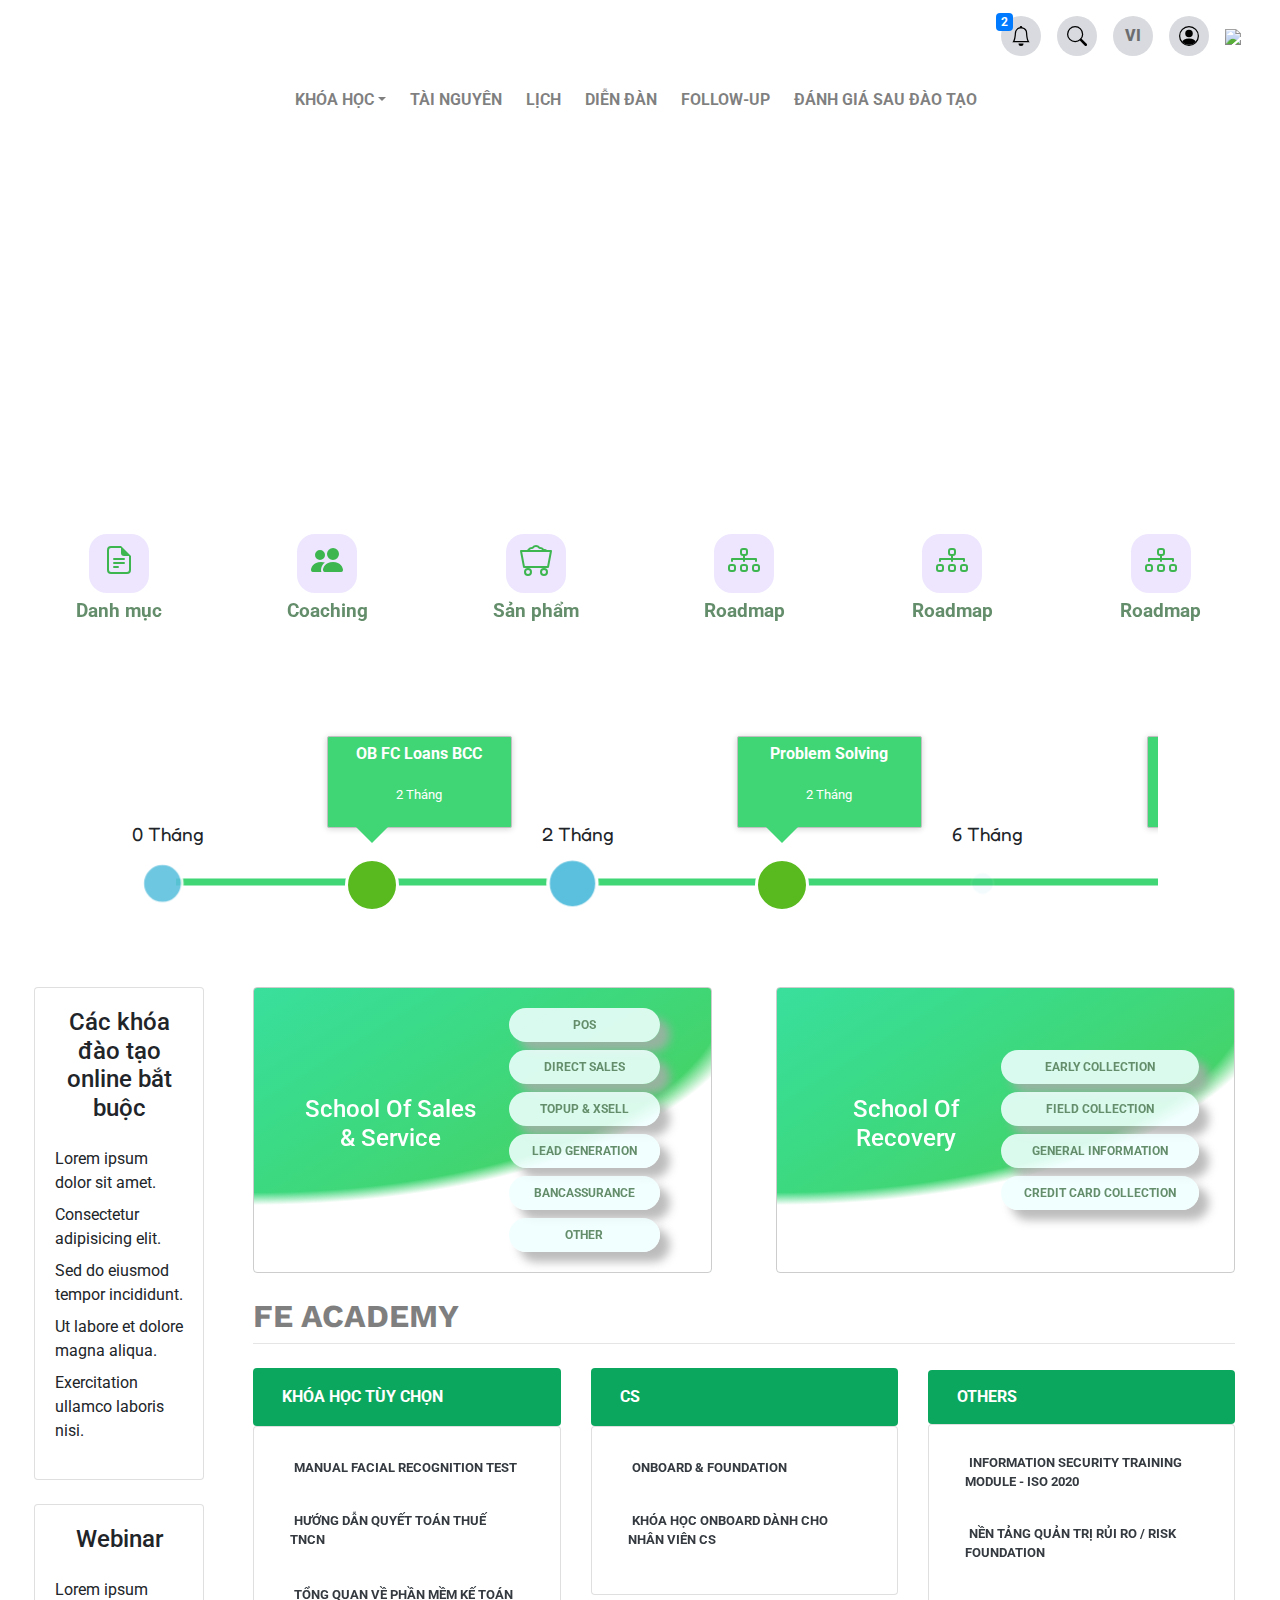
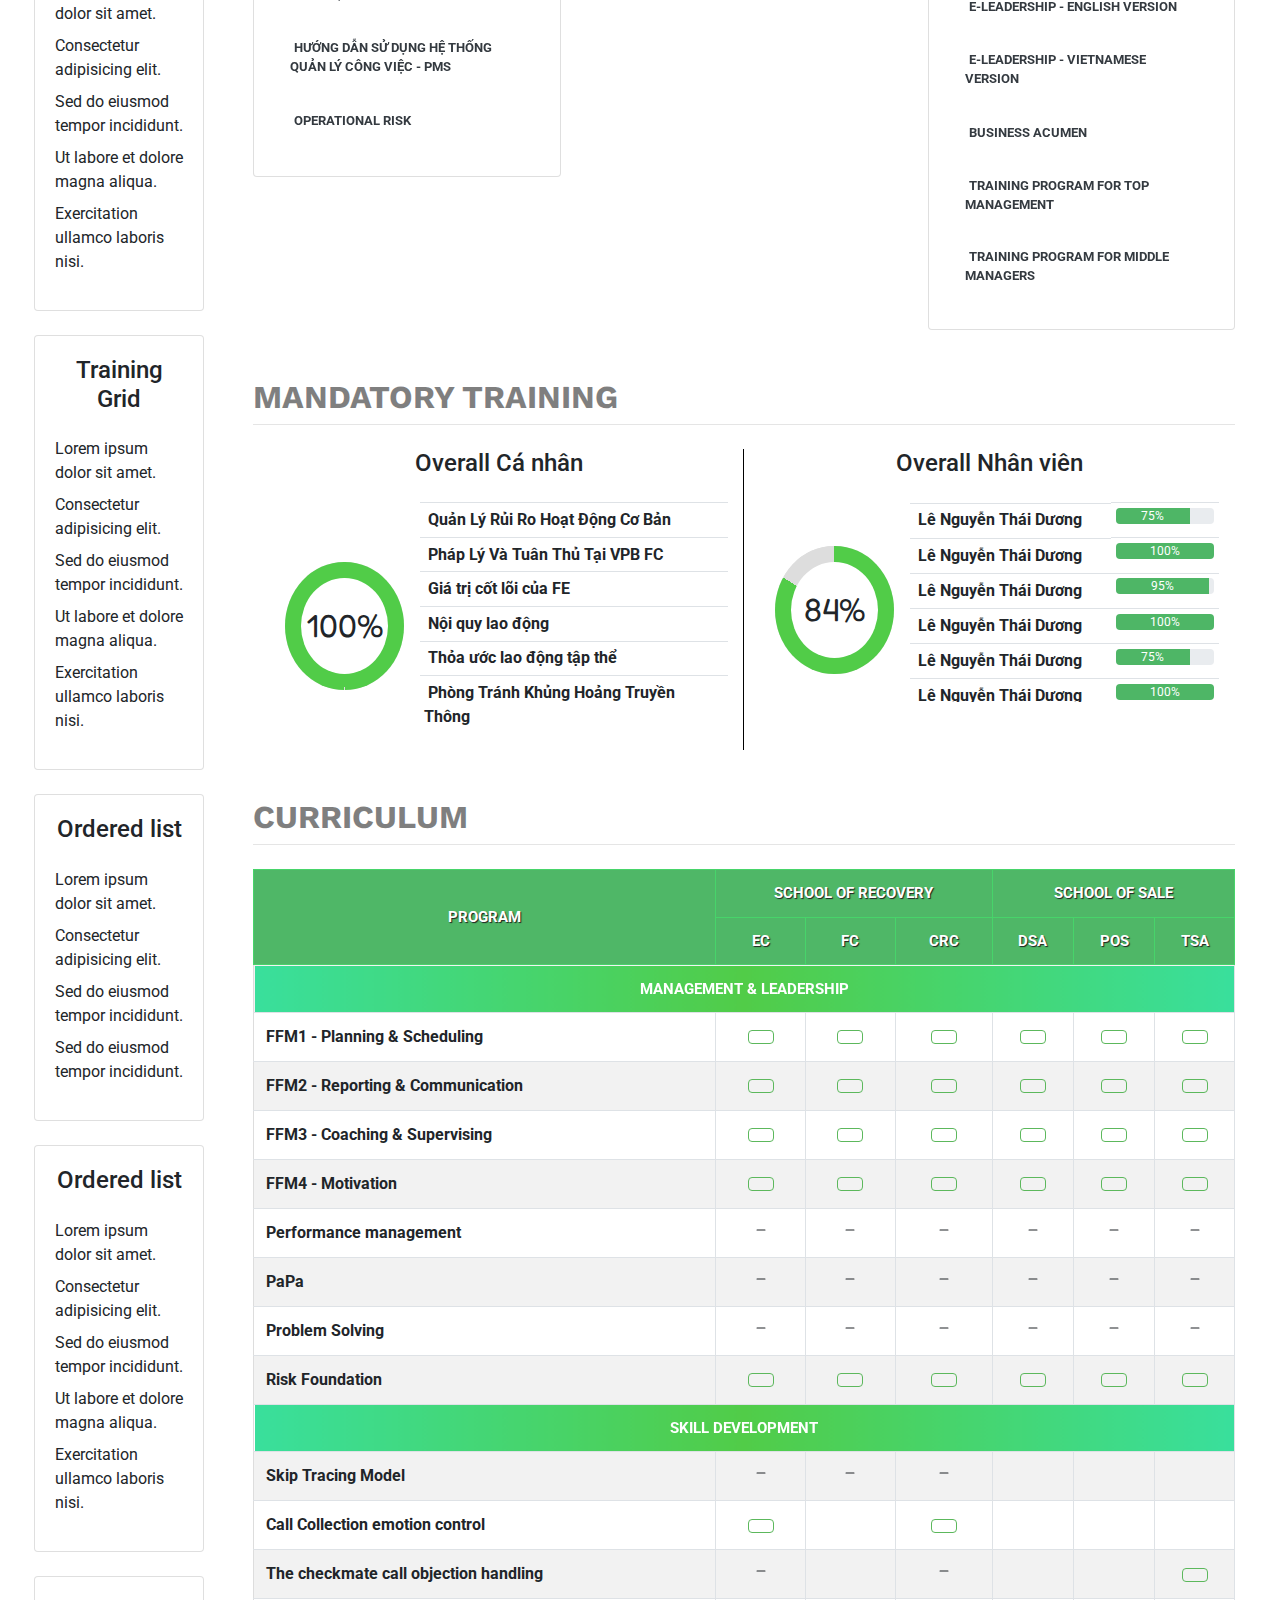
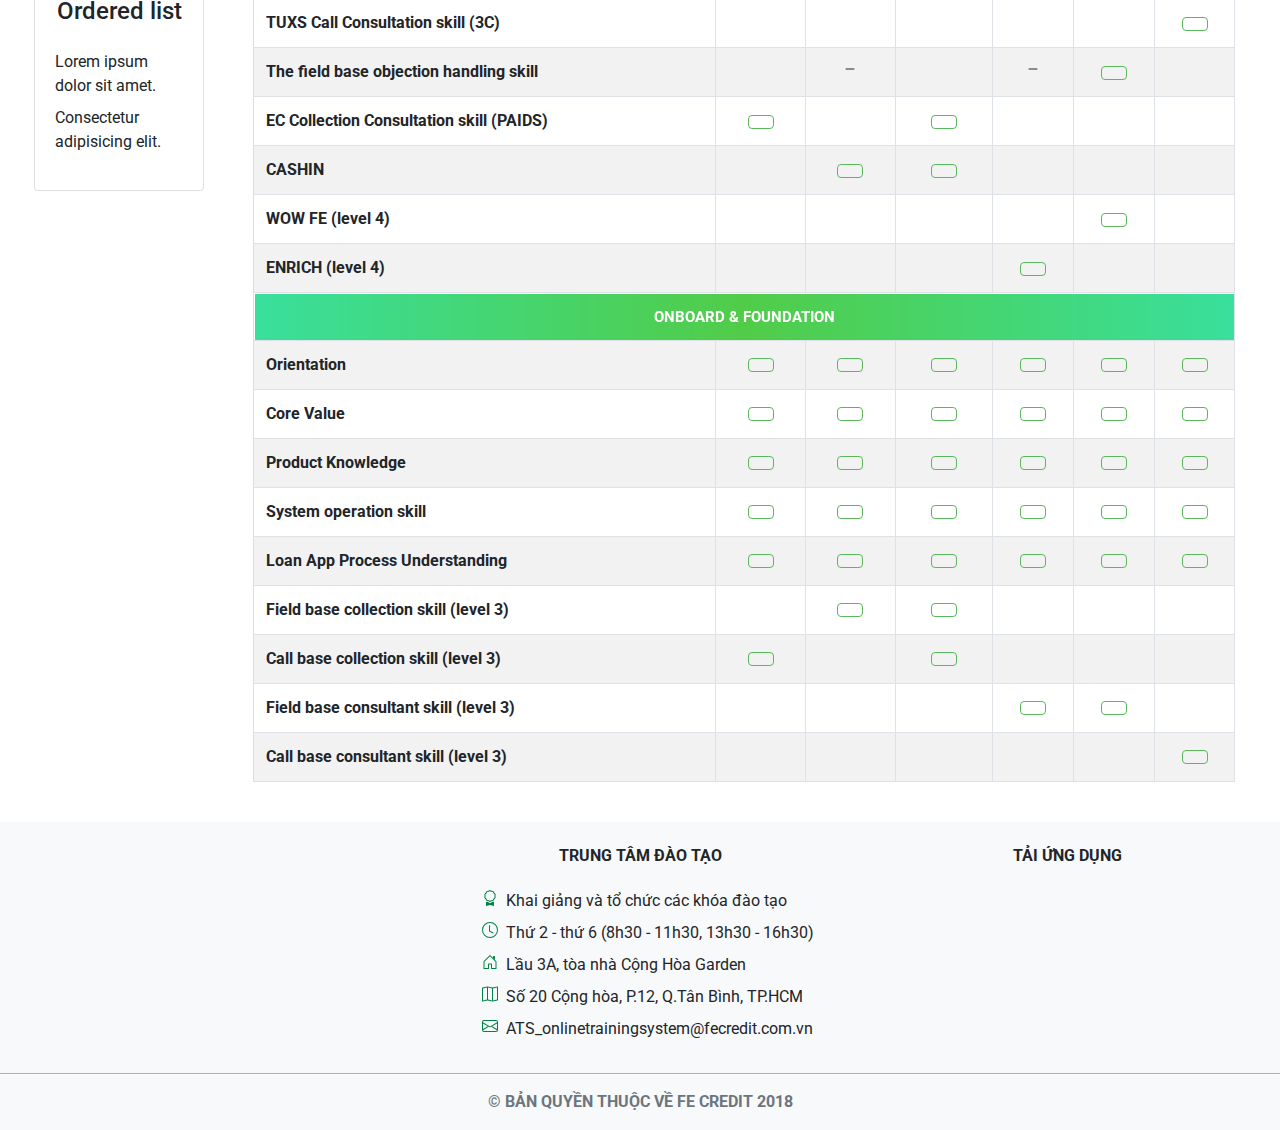
==== index.html @ f8f9eca1 "first commit" ====
<!DOCTYPE html>
<html lang="en">

<head>
    <meta charset="UTF-8">
    <meta name="viewport" content="width=device-width, initial-scale=1.0">
    <title>FE ATS</title>
   <link rel="stylesheet" href="./assets/css/bootstrap.min.css">
    <link
        href="https://fonts.googleapis.com/css2?family=Fredoka+One&family=Work+Sans&Quicksand:wght@300&family=Mitr:wght@500&family=Varela+Round&display=swap&family=Raleway&display=swap&family=Roboto&display=swap"
        rel="stylesheet">
    <link rel="stylesheet" type="text/css" href="./assets/css/header.css">
    <link rel="stylesheet" type="text/css" href="./assets/css/slider.css">
    <link rel="stylesheet" type="text/css" href="./assets/css/tool.css">
    <link rel="stylesheet" type="text/css" href="./assets/css/main.css">
    <link rel="stylesheet" type="text/css" href="./assets/css/footer.css">
    <link rel="stylesheet" type="text/css" href="./assets/css/curriculum.css">
    <link rel="stylesheet" type="text/css" href="./assets/css/roadmap.css">
    <link rel="stylesheet" type="text/css" href="./assets/css/hover-min.css">
    <link rel="stylesheet" type="text/css" type="text/css" href="./assets/css/introjs.css">
    <link rel="stylesheet" type="text/css" href="./assets/css/introjs-theme.css">
    <link rel="stylesheet" type="text/css" href="./assets/css/progress-chart.css">
    <script src="./assets/js/font-awesome.js"></script>
    <script src="./assets/js/dragscroll.js"></script>
</head>

<body>
    <header class="header">
        <!-- ↓ BLOCK NAVBAR LOGO & FUNCTION ↓ -->
        <nav class="navbar navbar-expand-lg navbar-light bg-white shadow-sm">
            <div class="container-fluid">
                <a href="#" class="navbar-brand" id="logo-text-fixed">
                    <!-- LOGO TEXT -->
                    <img src="https://training.fecredit.com.vn/theme/image.php/atstwo/theme/1596021171/logo-vn" alt=""
                        class="d-inline-block align-middle mr-2">
                </a>
                <button type="button" data-toggle="collapse" data-target="#navbarSupportedContent1"
                    aria-controls="navbarSupportedContent" aria-expanded="false" aria-label="Toggle navigation"
                    class="navbar-toggler">
                    <ul class="navbar-nav ml-auto  align-items-center flex-row">
                        <div class="count-noti"><span class="badge badge-primary">2</span></div>
                        <div class="dropdown">
                            <li class="nav-item">
                                <!-- NOTIFICATION -->
                                <a href="#" class="nav-link" id="navbarDropdown" data-toggle="dropdown"
                                    aria-expanded="false">
                                    <div class="icon-function">
                                        <svg width="1em" height="1em" viewBox="0 0 16 16" class="bi bi-bell" fill="#000"
                                            xmlns="http://www.w3.org/2000/svg">
                                            <path d="M8 16a2 2 0 0 0 2-2H6a2 2 0 0 0 2 2z" />
                                            <path fill-rule="evenodd"
                                                d="M8 1.918l-.797.161A4.002 4.002 0 0 0 4 6c0 .628-.134 2.197-.459 3.742-.16.767-.376 1.566-.663 2.258h10.244c-.287-.692-.502-1.49-.663-2.258C12.134 8.197 12 6.628 12 6a4.002 4.002 0 0 0-3.203-3.92L8 1.917zM14.22 12c.223.447.481.801.78 1H1c.299-.199.557-.553.78-1C2.68 10.2 3 6.88 3 6c0-2.42 1.72-4.44 4.005-4.901a1 1 0 1 1 1.99 0A5.002 5.002 0 0 1 13 6c0 .88.32 4.2 1.22 6z" />
                                        </svg>
                                    </div>
                                </a>
                                <div class="func dropdown-menu noti-dropdown">
                                    <h5 class="ml-3">Thông báo</h5>
                                    <ul class="list-group notification">
                                        <li class="list-group-item item-noti seen">
                                            <img class="w-12" src="./assets/icons/attention.svg">
                                            <div class="content-noti">
                                                <span class="title-noti">Khóa học ABC sắp kết thúc, mời bạn hoàn
                                                    thành</span>
                                                <span class="time-noti">4 giờ trước</span>
                                            </div>
                                        </li>
                                        <li class="list-group-item item-noti seen">
                                            <img class="w-12" src="./assets/icons/success.svg">
                                            <div class="content-noti">
                                                <span class="title-noti">Chúc mừng bạn đã hoàn thành khóa học cho
                                                    nhân
                                                    viên mới</span>
                                                <span class="time-noti">3 giờ trước</span>
                                            </div>
                                        </li>
                                        <li class="list-group-item item-noti ">
                                            <img class="w-12" src="./assets/icons/invite.svg">
                                            <div class="content-noti">
                                                <span class="title-noti">Admin đã mời bạn tham gia khóa học cho nhân
                                                    viên mới</span>
                                                <span class="time-noti">2 giờ trước</span>
                                            </div>
                                        </li>
                                    </ul>
                                </div>
                            </li>
                        </div>
                        <div class="dropdown">
                            <!-- SEARCH -->
                            <li class="nav-item">
                                <a href="#" class="nav-link" id="navbarDropdown" data-toggle="dropdown"
                                    aria-expanded="false">
                                    <div class="icon-function">
                                        <svg width="1em" height="1em" viewBox="0 0 16 16" class="bi bi-search"
                                            fill="#000" xmlns="http://www.w3.org/2000/svg">
                                            <path fill-rule="evenodd"
                                                d="M10.442 10.442a1 1 0 0 1 1.415 0l3.85 3.85a1 1 0 0 1-1.414 1.415l-3.85-3.85a1 1 0 0 1 0-1.415z" />
                                            <path fill-rule="evenodd"
                                                d="M6.5 12a5.5 5.5 0 1 0 0-11 5.5 5.5 0 0 0 0 11zM13 6.5a6.5 6.5 0 1 1-13 0 6.5 6.5 0 0 1 13 0z" />
                                        </svg>
                                    </div>
                                </a>
                                <div class="func dropdown-menu search-dropdown table-responsive">
                                    <div class="form-group mb-4 p-2">
                                        <input id="selector" type="text" placeholder="What're you searching for?"
                                            class="form-control form-control-underlined border-info">
                                    </div>
                                    <table class="table table-hover" id="table-suggestion">
                                        <tbody>
                                            <tr>
                                                <td><a class="card-link" href="#">Quản Lý Rủi Ro Hoạt Động Cơ Bản</a>
                                                </td>
                                            </tr>
                                            <tr>
                                                <td><a class="card-link" href="#">Pháp Lý Và Tuân Thủ Tại VPB FC</a>
                                                </td>
                                            </tr>
                                            <tr>
                                                <td><a class="card-link" href="#">Giá trị cốt lõi của FE</a></td>
                                            </tr>
                                            <tr>
                                                <td><a class="card-link" href="#">Nội quy lao động</a></td>
                                            </tr>
                                            <tr>
                                                <td><a class="card-link" href="#">Thỏa ước lao động tập thể</a></td>
                                            </tr>
                                            <tr>
                                                <td><a class="card-link" href="#">Phòng Tránh Khủng Hoảng Truyền
                                                        Thông</a></td>
                                            </tr>
                                            <tr>
                                                <td><a class="card-link" href="#">Đào Tạo Về Nhận Thức An Toàn Bảo Mật
                                                        Thông Tin / Information Security Awareness Training Module -
                                                        2020</a></td>
                                            </tr>
                                            <tr>
                                                <td><a class="card-link" href="#">Văn Bản Nhân Sự/HR Document</a></td>
                                            </tr>
                                            <tr class="text-center">
                                                <td><a class="card-link" href="#">...</a></td>
                                            </tr>
                                        </tbody>
                                    </table>
                                </div>
                            </li>
                        </div>
                        <li class="nav-item">
                            <a href="#" class="nav-link">
                                <div class="icon-function">
                                    <!-- <img src="./assets/icons/vietnam.svg" alt="VI" style="width: 1em; height: 1em;"> -->
                                    <span>VI</span>
                                </div>
                            </a>
                        </li>
                    </ul>
                </button>
    
                <div class="collapse navbar-collapse ">
                    <ul class="navbar-nav ml-auto  align-items-center" id="function-fixed">
    
                        <div class="count-noti"><span class="badge badge-primary">2</span></div>
                        <div class="dropdown">
                            <li class="nav-item" id="intro-step-1">
                                <!-- NOTIFICATION -->
                                <a href="#" class="nav-link" id="navbarDropdown" data-toggle="dropdown"
                                    aria-expanded="false">
                                    <div class="icon-function">
                                        <svg width="1em" height="1em" viewBox="0 0 16 16" class="bi bi-bell" fill="#000"
                                            xmlns="http://www.w3.org/2000/svg">
                                            <path d="M8 16a2 2 0 0 0 2-2H6a2 2 0 0 0 2 2z" />
                                            <path fill-rule="evenodd"
                                                d="M8 1.918l-.797.161A4.002 4.002 0 0 0 4 6c0 .628-.134 2.197-.459 3.742-.16.767-.376 1.566-.663 2.258h10.244c-.287-.692-.502-1.49-.663-2.258C12.134 8.197 12 6.628 12 6a4.002 4.002 0 0 0-3.203-3.92L8 1.917zM14.22 12c.223.447.481.801.78 1H1c.299-.199.557-.553.78-1C2.68 10.2 3 6.88 3 6c0-2.42 1.72-4.44 4.005-4.901a1 1 0 1 1 1.99 0A5.002 5.002 0 0 1 13 6c0 .88.32 4.2 1.22 6z" />
                                        </svg>
                                    </div>
                                </a>
                                <div class="func dropdown-menu noti-dropdown">
                                    <h5 class="ml-3">Thông báo</h5>
                                    <ul class="list-group notification">
                                        <li class="list-group-item item-noti seen">
                                            <img class="w-12" src="./assets/icons/attention.svg">
                                            <div class="content-noti">
                                                <span class="title-noti">Khóa học ABC sắp kết thúc, mời bạn hoàn
                                                    thành</span>
                                                <span class="time-noti">4 giờ trước</span>
                                            </div>
                                        </li>
                                        <li class="list-group-item item-noti seen">
                                            <img class="w-12" src="./assets/icons/success.svg">
                                            <div class="content-noti">
                                                <span class="title-noti">Chúc mừng bạn đã hoàn thành khóa học cho
                                                    nhân
                                                    viên mới</span>
                                                <span class="time-noti">3 giờ trước</span>
                                            </div>
                                        </li>
                                        <li class="list-group-item item-noti ">
                                            <img class="w-12" src="./assets/icons/invite.svg">
                                            <div class="content-noti">
                                                <span class="title-noti">Admin đã mời bạn tham gia khóa học cho nhân
                                                    viên mới</span>
                                                <span class="time-noti">2 giờ trước</span>
                                            </div>
                                        </li>
                                    </ul>
                                </div>
                            </li>
                        </div>
                        <div class="dropdown">
                            <!-- SEARCH -->
                            <li class="nav-item" id="intro-step-2">
                                <a href="#" class="nav-link" id="navbarDropdown" data-toggle="dropdown"
                                    aria-expanded="false">
                                    <div class="icon-function">
                                        <svg width="1em" height="1em" viewBox="0 0 16 16" class="bi bi-search"
                                            fill="#000" xmlns="http://www.w3.org/2000/svg">
                                            <path fill-rule="evenodd"
                                                d="M10.442 10.442a1 1 0 0 1 1.415 0l3.85 3.85a1 1 0 0 1-1.414 1.415l-3.85-3.85a1 1 0 0 1 0-1.415z" />
                                            <path fill-rule="evenodd"
                                                d="M6.5 12a5.5 5.5 0 1 0 0-11 5.5 5.5 0 0 0 0 11zM13 6.5a6.5 6.5 0 1 1-13 0 6.5 6.5 0 0 1 13 0z" />
                                        </svg>
                                    </div>
                                </a>
                                <div class="func dropdown-menu search-dropdown table-responsive">
                                    <div class="form-group mb-4 p-2">
                                        <input id="selector" type="text" placeholder="What're you searching for?"
                                            class="form-control form-control-underlined border-info">
                                    </div>
                                    <table class="table table-hover" id="table-suggestion">
                                        <tbody>
                                            <tr>
                                                <td><a class="card-link" href="#">Quản Lý Rủi Ro Hoạt Động Cơ Bản</a>
                                                </td>
                                            </tr>
                                            <tr>
                                                <td><a class="card-link" href="#">Pháp Lý Và Tuân Thủ Tại VPB FC</a>
                                                </td>
                                            </tr>
                                            <tr>
                                                <td><a class="card-link" href="#">Giá trị cốt lõi của FE</a></td>
                                            </tr>
                                            <tr>
                                                <td><a class="card-link" href="#">Nội quy lao động</a></td>
                                            </tr>
                                            <tr>
                                                <td><a class="card-link" href="#">Thỏa ước lao động tập thể</a></td>
                                            </tr>
                                            <tr>
                                                <td><a class="card-link" href="#">Phòng Tránh Khủng Hoảng Truyền
                                                        Thông</a></td>
                                            </tr>
                                            <tr>
                                                <td><a class="card-link" href="#">Đào Tạo Về Nhận Thức An Toàn Bảo Mật
                                                        Thông Tin / Information Security Awareness Training Module -
                                                        2020</a></td>
                                            </tr>
                                            <tr>
                                                <td><a class="card-link" href="#">Văn Bản Nhân Sự/HR Document</a></td>
                                            </tr>
                                            <tr class="text-center">
                                                <td><a class="card-link" href="#">...</a></td>
                                            </tr>
                                        </tbody>
                                    </table>
                                </div>
                            </li>
                        </div>
                        <li class="nav-item" id="intro-step-3">
                            <a href="#" class="nav-link">
                                <div class="icon-function">
                                    <div class="isHide" onclick="toggleLang(this)"><span>VI</span></div>
                                </div>
                            </a>
                        </li>
                        <!-- USER INFO  -->
                        <div class="dropdown" id="intro-step-4">
                            <li class="nav-item">
                                <a href="#" class="nav-link" id="navbarDropdown" data-toggle="dropdown"
                                    aria-expanded="false">
                                    <div class="icon-function">
                                        <svg width="1em" height="1em" viewBox="0 0 16 16" class="bi bi-person-circle"
                                            fill="#000" xmlns="http://www.w3.org/2000/svg">
                                            <path
                                                d="M13.468 12.37C12.758 11.226 11.195 10 8 10s-4.757 1.225-5.468 2.37A6.987 6.987 0 0 0 8 15a6.987 6.987 0 0 0 5.468-2.63z" />
                                            <path fill-rule="evenodd" d="M8 9a3 3 0 1 0 0-6 3 3 0 0 0 0 6z" />
                                            <path fill-rule="evenodd"
                                                d="M8 1a7 7 0 1 0 0 14A7 7 0 0 0 8 1zM0 8a8 8 0 1 1 16 0A8 8 0 0 1 0 8z" />
                                        </svg>
                                    </div>
                                </a>
                                <div class="func dropdown-menu info-user">
                                    <a class="dropdown-item" href="#">
                                        <svg width="1em" height="1em" viewBox="0 0 16 16" class="bi bi-person"
                                            fill="currentColor" xmlns="http://www.w3.org/2000/svg">
                                            <path fill-rule="evenodd"
                                                d="M13 14s1 0 1-1-1-4-6-4-6 3-6 4 1 1 1 1h10zm-9.995-.944v-.002.002zM3.022 13h9.956a.274.274 0 0 0 .014-.002l.008-.002c-.001-.246-.154-.986-.832-1.664C11.516 10.68 10.289 10 8 10c-2.29 0-3.516.68-4.168 1.332-.678.678-.83 1.418-.832 1.664a1.05 1.05 0 0 0 .022.004zm9.974.056v-.002.002zM8 7a2 2 0 1 0 0-4 2 2 0 0 0 0 4zm3-2a3 3 0 1 1-6 0 3 3 0 0 1 6 0z" />
                                        </svg>
                                        Lê Nguyễn Thái Dương</a>
                                    <div class="dropdown-divider"></div>
                                    <a class="dropdown-item" href="#">
                                        <svg width="1em" height="1em" viewBox="0 0 16 16" class="bi bi-card-text"
                                            fill="currentColor" xmlns="http://www.w3.org/2000/svg">
                                            <path fill-rule="evenodd"
                                                d="M14.5 3h-13a.5.5 0 0 0-.5.5v9a.5.5 0 0 0 .5.5h13a.5.5 0 0 0 .5-.5v-9a.5.5 0 0 0-.5-.5zm-13-1A1.5 1.5 0 0 0 0 3.5v9A1.5 1.5 0 0 0 1.5 14h13a1.5 1.5 0 0 0 1.5-1.5v-9A1.5 1.5 0 0 0 14.5 2h-13z" />
                                            <path fill-rule="evenodd"
                                                d="M3 5.5a.5.5 0 0 1 .5-.5h9a.5.5 0 0 1 0 1h-9a.5.5 0 0 1-.5-.5zM3 8a.5.5 0 0 1 .5-.5h9a.5.5 0 0 1 0 1h-9A.5.5 0 0 1 3 8zm0 2.5a.5.5 0 0 1 .5-.5h6a.5.5 0 0 1 0 1h-6a.5.5 0 0 1-.5-.5z" />
                                        </svg>Hồ sơ</a>
                                    <a class="dropdown-item" href="#">
                                        <svg width="1em" height="1em" viewBox="0 0 16 16" class="bi bi-chat-dots"
                                            fill="currentColor" xmlns="http://www.w3.org/2000/svg">
                                            <path fill-rule="evenodd"
                                                d="M2.678 11.894a1 1 0 0 1 .287.801 10.97 10.97 0 0 1-.398 2c1.395-.323 2.247-.697 2.634-.893a1 1 0 0 1 .71-.074A8.06 8.06 0 0 0 8 14c3.996 0 7-2.807 7-6 0-3.192-3.004-6-7-6S1 4.808 1 8c0 1.468.617 2.83 1.678 3.894zm-.493 3.905a21.682 21.682 0 0 1-.713.129c-.2.032-.352-.176-.273-.362a9.68 9.68 0 0 0 .244-.637l.003-.01c.248-.72.45-1.548.524-2.319C.743 11.37 0 9.76 0 8c0-3.866 3.582-7 8-7s8 3.134 8 7-3.582 7-8 7a9.06 9.06 0 0 1-2.347-.306c-.52.263-1.639.742-3.468 1.105z" />
                                            <path
                                                d="M5 8a1 1 0 1 1-2 0 1 1 0 0 1 2 0zm4 0a1 1 0 1 1-2 0 1 1 0 0 1 2 0zm4 0a1 1 0 1 1-2 0 1 1 0 0 1 2 0z" />
                                        </svg>Tin nhắn</a>
                                    <a class="dropdown-item" href="#">
                                        <svg width="1em" height="1em" viewBox="0 0 16 16" class="bi bi-gear"
                                            fill="currentColor" xmlns="http://www.w3.org/2000/svg">
                                            <path fill-rule="evenodd"
                                                d="M8.837 1.626c-.246-.835-1.428-.835-1.674 0l-.094.319A1.873 1.873 0 0 1 4.377 3.06l-.292-.16c-.764-.415-1.6.42-1.184 1.185l.159.292a1.873 1.873 0 0 1-1.115 2.692l-.319.094c-.835.246-.835 1.428 0 1.674l.319.094a1.873 1.873 0 0 1 1.115 2.693l-.16.291c-.415.764.42 1.6 1.185 1.184l.292-.159a1.873 1.873 0 0 1 2.692 1.116l.094.318c.246.835 1.428.835 1.674 0l.094-.319a1.873 1.873 0 0 1 2.693-1.115l.291.16c.764.415 1.6-.42 1.184-1.185l-.159-.291a1.873 1.873 0 0 1 1.116-2.693l.318-.094c.835-.246.835-1.428 0-1.674l-.319-.094a1.873 1.873 0 0 1-1.115-2.692l.16-.292c.415-.764-.42-1.6-1.185-1.184l-.291.159A1.873 1.873 0 0 1 8.93 1.945l-.094-.319zm-2.633-.283c.527-1.79 3.065-1.79 3.592 0l.094.319a.873.873 0 0 0 1.255.52l.292-.16c1.64-.892 3.434.901 2.54 2.541l-.159.292a.873.873 0 0 0 .52 1.255l.319.094c1.79.527 1.79 3.065 0 3.592l-.319.094a.873.873 0 0 0-.52 1.255l.16.292c.893 1.64-.902 3.434-2.541 2.54l-.292-.159a.873.873 0 0 0-1.255.52l-.094.319c-.527 1.79-3.065 1.79-3.592 0l-.094-.319a.873.873 0 0 0-1.255-.52l-.292.16c-1.64.893-3.433-.902-2.54-2.541l.159-.292a.873.873 0 0 0-.52-1.255l-.319-.094c-1.79-.527-1.79-3.065 0-3.592l.319-.094a.873.873 0 0 0 .52-1.255l-.16-.292c-.892-1.64.902-3.433 2.541-2.54l.292.159a.873.873 0 0 0 1.255-.52l.094-.319z" />
                                            <path fill-rule="evenodd"
                                                d="M8 5.754a2.246 2.246 0 1 0 0 4.492 2.246 2.246 0 0 0 0-4.492zM4.754 8a3.246 3.246 0 1 1 6.492 0 3.246 3.246 0 0 1-6.492 0z" />
                                        </svg>
                                        Tùy chọn</a>
                                    <div class="dropdown-divider"></div>
                                    <a class="dropdown-item" href="#">
                                        <svg width="1em" height="1em" viewBox="0 0 16 16"
                                            class="bi bi-box-arrow-in-right" fill="currentColor"
                                            xmlns="http://www.w3.org/2000/svg">
                                            <path fill-rule="evenodd"
                                                d="M8.146 11.354a.5.5 0 0 1 0-.708L10.793 8 8.146 5.354a.5.5 0 1 1 .708-.708l3 3a.5.5 0 0 1 0 .708l-3 3a.5.5 0 0 1-.708 0z" />
                                            <path fill-rule="evenodd"
                                                d="M1 8a.5.5 0 0 1 .5-.5h9a.5.5 0 0 1 0 1h-9A.5.5 0 0 1 1 8z" />
                                            <path fill-rule="evenodd"
                                                d="M13.5 14.5A1.5 1.5 0 0 0 15 13V3a1.5 1.5 0 0 0-1.5-1.5h-8A1.5 1.5 0 0 0 4 3v1.5a.5.5 0 0 0 1 0V3a.5.5 0 0 1 .5-.5h8a.5.5 0 0 1 .5.5v10a.5.5 0 0 1-.5.5h-8A.5.5 0 0 1 5 13v-1.5a.5.5 0 0 0-1 0V13a1.5 1.5 0 0 0 1.5 1.5h8z" />
                                        </svg>
                                        Thoát</a>
                                </div>
                            </li>
                        </div>
                        <!-- LOGO IMAGE -->
                        <li class="nav-item">
                            <a href="#" class="nav-link">
                                <img id="logo-tc"
                                    src="https://training.fecredit.com.vn/theme/image.php/atstwo/theme/1596021171/logoTC_100"
                                    style="width:70px">
                            </a>
                        </li>
                    </ul>
                </div>
            </div>
        </nav>
        <!-- ↑ BLOCK NAVBAR LOGO & FUNCTION ↑ -->
        <!-- ↓ BLOCK MEGA MENU ↓ -->
        <nav class="navbar navbar-expand-lg navbar-light bg-white shadow-sm menu-fixed" id="menu-fixed">
            <a href="#" class="navbar-brand font-weight-bold d-block d-lg-none">
                <img id="logo-tc"
                    src="https://training.fecredit.com.vn/theme/image.php/atstwo/theme/1596021171/logoTC_100"
                    style="width:60px">
            </a>
            <button type="button" data-toggle="collapse" data-target="#navbarContent" aria-controls="navbars"
                aria-expanded="false" aria-label="Toggle navigation" class="navbar-toggler">
                <span class="navbar-toggler-icon"></span>
            </button>
            <div id="navbarContent" class="collapse navbar-collapse">
                <ul class="navbar-nav mx-auto" id="intro-step-5">
                    <!-- Megamenu-->
                    <li class="nav-item dropdown megamenu mr-2">
                        <a id="megamneu" href="" data-toggle="dropdown" aria-haspopup="true" aria-expanded="false"
                            class="hover nav-link dropdown-toggle font-weight-bold text-uppercase">Khóa học</a>
                        <div aria-labelledby="megamneu" class="dropdown-menu border-0 p-0 m-0">
                            <div class="container-fluid">
                                <div class="row bg-white rounded-0 shadow-sm">
                                    <div class="col-lg-6 col-xl-7">
                                        <div class="p-4">
                                            <div class="row">
                                                <div class="col-lg-6 mb-4">
                                                    <h6 class="font-weight-bold text-uppercase">School of Sales</h6>
                                                    <ul class="list-unstyled">
                                                        <li class="nav-item">
                                                            <a href="" class="nav-link text-small pb-0">POS</a>
                                                        </li>
                                                        <li class="nav-item">
                                                            <a href="" class="nav-link text-small pb-0 ">DAS</a>
                                                        </li>
                                                        <li class="nav-item">
                                                            <a href="" class="nav-link text-small pb-0 ">TSA</a>
                                                        </li>
                                                        <li class="nav-item">
                                                            <a href="" class="nav-link text-small pb-0 ">3rd Party</a>
                                                        </li>
                                                        <li class="nav-item">
                                                            <a href="" class="nav-link text-small pb-0 ">Other</a>
                                                        </li>
                                                    </ul>
                                                </div>
                                                <div class="col-lg-6 mb-4">
                                                    <h6 class="font-weight-bold text-uppercase">School of Recovery</h6>
                                                    <ul class="list-unstyled">
                                                        <li class="nav-item">
                                                            <a href="" class="nav-link text-small pb-0 ">Early
                                                                Collection</a>
                                                        </li>
                                                        <li class="nav-item">
                                                            <a href="" class="nav-link text-small pb-0 ">Field
                                                                Collection</a>
                                                        </li>
                                                        <li class="nav-item">
                                                            <a href="" class="nav-link text-small pb-0 ">Creadit Card
                                                                Collection</a>
                                                        </li>
                                                        <li class="nav-item">
                                                            <a href="" class="nav-link text-small pb-0 ">Late Call
                                                                Collection</a>
                                                        </li>
                                                    </ul>
                                                </div>
                                                <div class="col-lg-6 mb-4">
                                                    <h6 class="font-weight-bold text-uppercase">FE Academy</h6>
                                                    <ul class="list-unstyled">
                                                        <li class="nav-item">
                                                            <a href="" class="nav-link text-small pb-0 ">CS</a>
                                                        </li>
                                                    </ul>
                                                </div>
                                                <div class="col-lg-6 mb-4">
                                                    <h6 class="font-weight-bold text-uppercase">Nhân sự</h6>
                                                    <ul class="list-unstyled">
                                                        <li class="nav-item">
                                                            <a href="" class="nav-link text-small pb-0 ">PMS Tool</a>
                                                        </li>
                                                        <li class="nav-item">
                                                            <a href="" class="nav-link text-small pb-0 ">Hướng dẫn quyết
                                                                toán thuế TNCN</a>
                                                        </li>
                                                    </ul>
                                                </div>
                                                <div class="col-lg-6 mb-4">
                                                    <h6 class="font-weight-bold text-uppercase">Business Acumen</h6>
                                                </div>
                                                <div class="col-lg-6 mb-4">
                                                    <h6 class="font-weight-bold text-uppercase">Trưởng Văn Phòng Đại
                                                        Diện
                                                    </h6>
                                                </div>
                                            </div>
                                        </div>
                                    </div>
                                    <div class="col-lg-6 col-xl-5 px-0 d-none d-lg-block">
                                        <div class="p-4">
                                            <div class="row">
                                                <div class="col-lg-12 mb-4">
                                                    <h6 class="font-weight-bold text-uppercase">Đào tạo bắt buộc</h6>
                                                    <ul class="list-unstyled">
                                                        <li class="nav-item">
                                                            <a href="" class="nav-link text-small pb-0 ">Chương trình
                                                                hội
                                                                nhập</a>
                                                        </li>
                                                        <li class="nav-item">
                                                            <a href="" class="nav-link text-small pb-0 ">Giá trị cốt
                                                                lỗi</a>
                                                        </li>
                                                        <li class="nav-item">
                                                            <a href="" class="nav-link text-small pb-0 ">Risk</a>
                                                        </li>
                                                        <li class="nav-item">
                                                            <a href="" class="nav-link text-small pb-0 ">Legal</a>
                                                        </li>
                                                        <li class="nav-item">
                                                            <a href="" class="nav-link text-small pb-0 ">Đào tạo về nhận
                                                                thức an toàn bảo mật thông
                                                                tin</a>
                                                        </li>
                                                    </ul>
                                                </div>
                                            </div>
                                        </div>
                                    </div>
                                </div>
                            </div>
                        </div>
                    </li>
                    <li class="nav-item mr-2">
                        <a href="" class="hover nav-link font-weight-bold text-uppercase">Tài
                            nguyên</a>
                    </li>
                    <li class="nav-item mr-2">
                        <a href="" class="hover nav-link font-weight-bold text-uppercase">Lịch</a>
                    </li>
                    <li class="nav-item mr-2">
                        <a href="" class="hover nav-link font-weight-bold text-uppercase">Diễn
                            đàn</a>
                    </li>
                    <li class="nav-item mr-2"><a href=""
                            class="hover nav-link font-weight-bold text-uppercase">Follow-up</a>
                    </li>
                    <li class="nav-item mr-2"><a href="" class="hover nav-link font-weight-bold text-uppercase">Đánh giá
                            sau đào tạo</a>
                    </li>
                </ul>
            </div>
        </nav>
        <!-- ↑ BLOCK MEGA MENU ↑ -->
    </header>

    <!-- ↓ BLOCK SLIDER ↓ -->
    <section class="py-1 text-white">
        <div class="container-fluid py-1">
            <div class="col-lg-12 mx-auto text-center slider">
                <div id="carouselExampleIndicators" class="carousel slide" data-ride="carousel">
                    <ol class="carousel-indicators">
                        <li data-target="#carouselExampleIndicators" data-slide-to="0" class="active"></li>
                        <li data-target="#carouselExampleIndicators" data-slide-to="1"></li>
                        <li data-target="#carouselExampleIndicators" data-slide-to="2"></li>
                        <li data-target="#carouselExampleIndicators" data-slide-to="3"></li>
                    </ol>
                    <div class="carousel-inner" role="listbox">

                        <div class="carousel-item active"
                            style="background-image: url('https://training.fecredit.com.vn/pluginfile.php/1/theme_atstwo/slide9image/1596021171/9-orientation.png'); background-size: contain;">
                        </div>

                        <div class="carousel-item"
                            style="background-image: url('https://training.fecredit.com.vn/pluginfile.php/1/theme_atstwo/slide7image/1596021171/Training-Catalog.jpg'); background-size: contain;">
                        </div>

                        <div class="carousel-item"
                            style="background-image: url('https://training.fecredit.com.vn/pluginfile.php/1/theme_atstwo/slide1image/1596021171/Mandatory-Training.jpg'); background-size: contain;">
                        </div>

                        <div class="carousel-item"
                            style="background-image: url('https://training.fecredit.com.vn/pluginfile.php/1/theme_atstwo/slide3image/1596021171/banner-Leadeship.jpg'); background-size: contain;">
                        </div>

                    </div>
                    <a class="carousel-control-prev" href="#carouselExampleIndicators" role="button" data-slide="prev">
                        <span class="carousel-control-prev-icon" aria-hidden="true"></span>
                        <span class="sr-only">Previous</span>
                    </a>
                    <a class="carousel-control-next" href="#carouselExampleIndicators" role="button" data-slide="next">
                        <span class="carousel-control-next-icon" aria-hidden="true"></span>
                        <span class="sr-only">Next</span>
                    </a>
                </div>
            </div>
        </div>
    </section>
    <!-- ↑ BLOCK SLIDER ↑ -->
    <!-- ↓ BLOCK TOOLS ↓ -->
    <section class="py-3 tools">
        <div class="container-fluid py-4">
            <div class="row mx-auto text-center" id="intro-step-6">
                <div
                    class="col col-4 col-xl-2 col-lg-2 col-md-2 col-sm-4 block-tool d-flex flex-column align-items-center justify-content-center mb-3">
                    <div class="tool-img">
                        <svg width="2.5rem" height="2rem" viewBox="0 0 16 16" class="bi bi-file-earmark-text"
                            fill="#3EB650" xmlns="http://www.w3.org/2000/svg">
                            <path
                                d="M4 1h5v1H4a1 1 0 0 0-1 1v10a1 1 0 0 0 1 1h8a1 1 0 0 0 1-1V6h1v7a2 2 0 0 1-2 2H4a2 2 0 0 1-2-2V3a2 2 0 0 1 2-2z" />
                            <path d="M9 4.5V1l5 5h-3.5A1.5 1.5 0 0 1 9 4.5z" />
                            <path fill-rule="evenodd"
                                d="M5 11.5a.5.5 0 0 1 .5-.5h2a.5.5 0 0 1 0 1h-2a.5.5 0 0 1-.5-.5zm0-2a.5.5 0 0 1 .5-.5h5a.5.5 0 0 1 0 1h-5a.5.5 0 0 1-.5-.5zm0-2a.5.5 0 0 1 .5-.5h5a.5.5 0 0 1 0 1h-5a.5.5 0 0 1-.5-.5z" />
                        </svg>
                    </div>
                    <span class="hvr-buzz title-tool text-tools font-weight-bold mt-1">Danh mục</span>
                </div>
                <div
                    class="col col-4 col-xl-2 col-lg-2 col-md-2 col-sm-4 block-tool d-flex flex-column align-items-center justify-content-center mb-3">
                    <div class="tool-img">
                        <svg width="2.5rem" height="2rem" viewBox="0 0 16 16" class="bi bi-people-fill" fill="#3EB650"
                            xmlns="http://www.w3.org/2000/svg">
                            <path fill-rule="evenodd"
                                d="M7 14s-1 0-1-1 1-4 5-4 5 3 5 4-1 1-1 1H7zm4-6a3 3 0 1 0 0-6 3 3 0 0 0 0 6zm-5.784 6A2.238 2.238 0 0 1 5 13c0-1.355.68-2.75 1.936-3.72A6.325 6.325 0 0 0 5 9c-4 0-5 3-5 4s1 1 1 1h4.216zM4.5 8a2.5 2.5 0 1 0 0-5 2.5 2.5 0 0 0 0 5z" />
                        </svg>
                    </div>
                    <span class="hvr-buzz title-tool text-tools font-weight-bold mt-1">Coaching</span>
                </div>
                <div
                    class="col col-4 col-xl-2 col-lg-2 col-md-2 col-sm-4 block-tool d-flex flex-column align-items-center justify-content-center mb-3">
                    <div class="tool-img">
                        <svg width="2.5rem" height="2rem" viewBox="0 0 16 16" class="bi bi-minecart-loaded"
                            fill="#3EB650" xmlns="http://www.w3.org/2000/svg">
                            <path fill-rule="evenodd"
                                d="M4 15a1 1 0 1 0 0-2 1 1 0 0 0 0 2zm0 1a2 2 0 1 0 0-4 2 2 0 0 0 0 4zm8-1a1 1 0 1 0 0-2 1 1 0 0 0 0 2zm0 1a2 2 0 1 0 0-4 2 2 0 0 0 0 4zM.115 3.18A.5.5 0 0 1 .5 3h15a.5.5 0 0 1 .491.592l-1.5 8A.5.5 0 0 1 14 12H2a.5.5 0 0 1-.491-.408l-1.5-8a.5.5 0 0 1 .106-.411zm.987.82l1.313 7h11.17l1.313-7H1.102z" />
                            <path fill-rule="evenodd"
                                d="M6 1.5a2.498 2.498 0 0 1 4 0c.818 0 1.545.394 2 1 .67 0 1.28.265 1.729.694l-.692.722A1.493 1.493 0 0 0 12 3.5c-.314 0-.611-.15-.8-.4-.274-.365-.71-.6-1.2-.6-.314 0-.611-.15-.8-.4a1.497 1.497 0 0 0-2.4 0c-.189.25-.486.4-.8.4-.507 0-.955.251-1.228.638a2.65 2.65 0 0 1-.634.634 1.511 1.511 0 0 0-.263.236l-.75-.662a2.5 2.5 0 0 1 .437-.391 1.63 1.63 0 0 0 .393-.393A2.498 2.498 0 0 1 6 1.5z" />
                        </svg>
                    </div>
                    <span class="hvr-buzz title-tool text-tools font-weight-bold mt-1">Sản phẩm</span>
                </div>
                <div
                    class="col col-4 col-xl-2 col-lg-2 col-md-2 col-sm-4 block-tool d-flex flex-column align-items-center justify-content-center mb-3">
                    <div class="tool-img">
                        <svg width="2.5rem" height="2rem" viewBox="0 0 16 16" class="bi bi-diagram-3" fill="#3EB650"
                            xmlns="http://www.w3.org/2000/svg">
                            <path fill-rule="evenodd"
                                d="M0 11.5A1.5 1.5 0 0 1 1.5 10h1A1.5 1.5 0 0 1 4 11.5v1A1.5 1.5 0 0 1 2.5 14h-1A1.5 1.5 0 0 1 0 12.5v-1zm1.5-.5a.5.5 0 0 0-.5.5v1a.5.5 0 0 0 .5.5h1a.5.5 0 0 0 .5-.5v-1a.5.5 0 0 0-.5-.5h-1zm4.5.5A1.5 1.5 0 0 1 7.5 10h1a1.5 1.5 0 0 1 1.5 1.5v1A1.5 1.5 0 0 1 8.5 14h-1A1.5 1.5 0 0 1 6 12.5v-1zm1.5-.5a.5.5 0 0 0-.5.5v1a.5.5 0 0 0 .5.5h1a.5.5 0 0 0 .5-.5v-1a.5.5 0 0 0-.5-.5h-1zm4.5.5a1.5 1.5 0 0 1 1.5-1.5h1a1.5 1.5 0 0 1 1.5 1.5v1a1.5 1.5 0 0 1-1.5 1.5h-1a1.5 1.5 0 0 1-1.5-1.5v-1zm1.5-.5a.5.5 0 0 0-.5.5v1a.5.5 0 0 0 .5.5h1a.5.5 0 0 0 .5-.5v-1a.5.5 0 0 0-.5-.5h-1zM6 3.5A1.5 1.5 0 0 1 7.5 2h1A1.5 1.5 0 0 1 10 3.5v1A1.5 1.5 0 0 1 8.5 6h-1A1.5 1.5 0 0 1 6 4.5v-1zM7.5 3a.5.5 0 0 0-.5.5v1a.5.5 0 0 0 .5.5h1a.5.5 0 0 0 .5-.5v-1a.5.5 0 0 0-.5-.5h-1z" />
                            <path fill-rule="evenodd"
                                d="M8 5a.5.5 0 0 1 .5.5V7H14a.5.5 0 0 1 .5.5v1a.5.5 0 0 1-1 0V8h-5v.5a.5.5 0 0 1-1 0V8h-5v.5a.5.5 0 0 1-1 0v-1A.5.5 0 0 1 2 7h5.5V5.5A.5.5 0 0 1 8 5z" />
                        </svg>
                    </div>
                    <span class="hvr-buzz title-tool text-tools font-weight-bold mt-1">Roadmap</span>
                </div>
                <div
                    class="col col-4 col-xl-2 col-lg-2 col-md-2 col-sm-4 block-tool d-flex flex-column align-items-center justify-content-center mb-3">
                    <div class="tool-img">
                        <svg width="2.5rem" height="2rem" viewBox="0 0 16 16" class="bi bi-diagram-3" fill="#3EB650"
                            xmlns="http://www.w3.org/2000/svg">
                            <path fill-rule="evenodd"
                                d="M0 11.5A1.5 1.5 0 0 1 1.5 10h1A1.5 1.5 0 0 1 4 11.5v1A1.5 1.5 0 0 1 2.5 14h-1A1.5 1.5 0 0 1 0 12.5v-1zm1.5-.5a.5.5 0 0 0-.5.5v1a.5.5 0 0 0 .5.5h1a.5.5 0 0 0 .5-.5v-1a.5.5 0 0 0-.5-.5h-1zm4.5.5A1.5 1.5 0 0 1 7.5 10h1a1.5 1.5 0 0 1 1.5 1.5v1A1.5 1.5 0 0 1 8.5 14h-1A1.5 1.5 0 0 1 6 12.5v-1zm1.5-.5a.5.5 0 0 0-.5.5v1a.5.5 0 0 0 .5.5h1a.5.5 0 0 0 .5-.5v-1a.5.5 0 0 0-.5-.5h-1zm4.5.5a1.5 1.5 0 0 1 1.5-1.5h1a1.5 1.5 0 0 1 1.5 1.5v1a1.5 1.5 0 0 1-1.5 1.5h-1a1.5 1.5 0 0 1-1.5-1.5v-1zm1.5-.5a.5.5 0 0 0-.5.5v1a.5.5 0 0 0 .5.5h1a.5.5 0 0 0 .5-.5v-1a.5.5 0 0 0-.5-.5h-1zM6 3.5A1.5 1.5 0 0 1 7.5 2h1A1.5 1.5 0 0 1 10 3.5v1A1.5 1.5 0 0 1 8.5 6h-1A1.5 1.5 0 0 1 6 4.5v-1zM7.5 3a.5.5 0 0 0-.5.5v1a.5.5 0 0 0 .5.5h1a.5.5 0 0 0 .5-.5v-1a.5.5 0 0 0-.5-.5h-1z" />
                            <path fill-rule="evenodd"
                                d="M8 5a.5.5 0 0 1 .5.5V7H14a.5.5 0 0 1 .5.5v1a.5.5 0 0 1-1 0V8h-5v.5a.5.5 0 0 1-1 0V8h-5v.5a.5.5 0 0 1-1 0v-1A.5.5 0 0 1 2 7h5.5V5.5A.5.5 0 0 1 8 5z" />
                        </svg>
                    </div>
                    <span class="hvr-buzz title-tool text-tools font-weight-bold mt-1">Roadmap</span>
                </div>
                <div
                    class="col col-4 col-xl-2 col-lg-2 col-md-2 col-sm-4 block-tool d-flex flex-column align-items-center justify-content-center mb-3">
                    <div class="tool-img">
                        <svg width="2.5rem" height="2rem" viewBox="0 0 16 16" class="bi bi-diagram-3" fill="#3EB650"
                            xmlns="http://www.w3.org/2000/svg">
                            <path fill-rule="evenodd"
                                d="M0 11.5A1.5 1.5 0 0 1 1.5 10h1A1.5 1.5 0 0 1 4 11.5v1A1.5 1.5 0 0 1 2.5 14h-1A1.5 1.5 0 0 1 0 12.5v-1zm1.5-.5a.5.5 0 0 0-.5.5v1a.5.5 0 0 0 .5.5h1a.5.5 0 0 0 .5-.5v-1a.5.5 0 0 0-.5-.5h-1zm4.5.5A1.5 1.5 0 0 1 7.5 10h1a1.5 1.5 0 0 1 1.5 1.5v1A1.5 1.5 0 0 1 8.5 14h-1A1.5 1.5 0 0 1 6 12.5v-1zm1.5-.5a.5.5 0 0 0-.5.5v1a.5.5 0 0 0 .5.5h1a.5.5 0 0 0 .5-.5v-1a.5.5 0 0 0-.5-.5h-1zm4.5.5a1.5 1.5 0 0 1 1.5-1.5h1a1.5 1.5 0 0 1 1.5 1.5v1a1.5 1.5 0 0 1-1.5 1.5h-1a1.5 1.5 0 0 1-1.5-1.5v-1zm1.5-.5a.5.5 0 0 0-.5.5v1a.5.5 0 0 0 .5.5h1a.5.5 0 0 0 .5-.5v-1a.5.5 0 0 0-.5-.5h-1zM6 3.5A1.5 1.5 0 0 1 7.5 2h1A1.5 1.5 0 0 1 10 3.5v1A1.5 1.5 0 0 1 8.5 6h-1A1.5 1.5 0 0 1 6 4.5v-1zM7.5 3a.5.5 0 0 0-.5.5v1a.5.5 0 0 0 .5.5h1a.5.5 0 0 0 .5-.5v-1a.5.5 0 0 0-.5-.5h-1z" />
                            <path fill-rule="evenodd"
                                d="M8 5a.5.5 0 0 1 .5.5V7H14a.5.5 0 0 1 .5.5v1a.5.5 0 0 1-1 0V8h-5v.5a.5.5 0 0 1-1 0V8h-5v.5a.5.5 0 0 1-1 0v-1A.5.5 0 0 1 2 7h5.5V5.5A.5.5 0 0 1 8 5z" />
                        </svg>
                    </div>
                    <span class="hvr-buzz title-tool text-tools font-weight-bold mt-1">Roadmap</span>
                </div>
            </div>
    </section>
    <!-- ↑ BLOCK TOOLS ↑ -->
    <!-- ↓ BLOCK ROADMAP ↓ -->
    <div class="container-fluid roadmap">
        <div class="row" id="intro-step-7">
            <div class="col-md-10 offset-md-1 mb-4 timeline-z-index">
                <div class="dragscroll">
                    <ul class="timeline timeline-horizontal">
                        <li class="timeline-item timeline-clock">
                            <div class="timeline-date">
                                <span>0 Tháng</span>
                            </div>
                            <div class="timeline-badge info time-clock"><i class="fa fa-clock-o"></i></div>
                        </li>
                        <li class="timeline-item">
                            <div class="timeline-badge success time-tick-complete"><i class="fa fa-check-circle"></i></div>
                            <div class="timeline-panel timeline-complete text-center text-white font-weight-bold">
                                <div class="timeline-heading">
                                    <p class="timeline-title" data-toggle="modal" data-target="#ob-fc-loans-bbc">OB FC
                                        Loans BCC</p>
                                    <p><small class=""><i class="fa fa-clock-o"></i> 2 Tháng</small></p>
                                </div>
                            </div>
                        </li>
                        <li class="timeline-item timeline-clock">
                            <div class="timeline-date">
                                <span>2 Tháng</span>
                            </div>
                            <div class="timeline-badge info time-clock"><i class="fa fa-clock-o"></i></div>
                        </li>
                        <li class="timeline-item">
                            <div class="timeline-badge success time-tick-complete"><i class="fa fa-check-circle"></i></div>
                            <div class="timeline-panel timeline-complete text-center text-white font-weight-bold">
                                <div class="timeline-heading">
                                    <p class="timeline-title">Problem Solving</p>
                                    <p><small class=""><i class="fa fa-clock-o"></i> 2 Tháng</small></p>
                                </div>
                            </div>
                        </li>
                        <li class="timeline-item timeline-clock">
                            <div class="timeline-date">
                                <span>6 Tháng</span>
                            </div>
                            <div class="timeline-badge info time-clock"><i class="fa fa-clock-o"></i></div>
                        </li>
                        <li class="timeline-item">
                            <div class="timeline-badge success time-tick-complete"><i class="fa fa-check-circle"></i></div>
                            <div class="timeline-panel timeline-complete text-center text-white font-weight-bold">
                                <div class="timeline-heading">
                                    <p class="timeline-title">Problem Solving</p>
                                    <p><small class=""><i class="fa fa-clock-o"></i> 12 Tháng</small></p>
                                </div>
                            </div>
                        </li>
                        <li class="timeline-item">
                            <div class="timeline-badge success time-tick-complete"><i class="fa fa-check-circle"></i></div>
                            <div class="timeline-panel timeline-complete text-center text-white font-weight-bold">
                                <div class="timeline-heading">
                                    <p class="timeline-title">Potential Leader</p>
                                    <p><small class=""><i class="fa fa-clock-o"></i> 12 Tháng</small></p>
                                </div>
                            </div>
                        </li>
                        <li class="timeline-item">
                            <div class="timeline-badge success time-tick-complete"><i class="fa fa-check-circle"></i></div>
                            <div class="timeline-panel timeline-complete text-center text-white font-weight-bold">
                                <div class="timeline-heading">
                                    <p class="timeline-title">FE CREDIT Core Values</p>
                                    <p><small class=""><i class="fa fa-clock-o"></i> 12 Tháng</small></p>
                                </div>
                            </div>
                        </li>
                        <li class="timeline-item">
                            <div class="timeline-badge time-tick-uncomplete"><i class="fa fa-times-circle"></i></div>
                            <div class="timeline-panel timeline-uncomplete text-center text-white font-weight-bold">
                                <div class="timeline-heading">
                                    <p class="timeline-title">Handling Objections base on customer psychology</p>
                                    <p><small class=""><i class="fa fa-clock-o"></i> 12 Tháng</small></p>
                                </div>
                            </div>
                        </li>
                        <li class="timeline-item timeline-clock">
                            <div class="timeline-date">
                                <span>12 Tháng</span>
                            </div>
                            <div class="timeline-badge info time-clock"><i class="fa fa-clock-o"></i></div>
                        </li>
                        <li class="timeline-item timeline-clock">
                            <div class="timeline-badge primary time-target"><i class="fa fa-map-marker"></i></div>
                            <div class="timeline-panel time-working text-white font-weight-bold text-center">
                                <div class="timeline-heading">
                                    <p class="timeline-title">Thời gian vào làm việc</p>
                                    <p><small class=""><i class="fa fa-clock-o"></i> 55 Tháng</small></p>
                                </div>
                            </div>
                        </li>
                        <li class="timeline-item ">
                            <div class="timeline-badge timeline-end"><i class="fa fa-chevron-right"></i></div>
                        </li>
                    </ul>
                </div>
            </div>
        </div>
    </div>
    <!-- Modal -->
    <div class="modal fade" id="ob-fc-loans-bbc" tabindex="-1" role="dialog" aria-labelledby="exampleModalLongTitle"
        aria-hidden="true">
        <div class="modal-dialog" role="document">
            <div class="modal-content">
                <div class="modal-header">
                    <h5 class="modal-title" id="exampleModalLongTitle">OB FC Loans BCC</h5>
                    <button type="button" class="close" data-dismiss="modal" aria-label="Close">
                        <span aria-hidden="true">&times;</span>
                    </button>
                </div>
                <div class="modal-body">

                    <div class="shadow mb-4">
                        <ul class="list-bullets">
                            <li class="mb-2">Thời gian lộ trình: <strong> 12Tháng</strong></li>
                            <li class="mb-2">Tên lớp: <strong> Potential Leader_02/12/2019_HÀ NỘI</strong></li>
                            <li class="mb-2">Kết quả: <strong> Đạt</strong></li>
                            <li class="mb-2"><strong>02/12/2019</strong></li>
                        </ul>
                    </div>

                </div>
            </div>
        </div>
    </div>

    <!-- ↑ BLOCK ROADMAP ↑ -->
    <!-- ↓ BLOCK MAIN ↓ -->
    <!-- ↓ BLOCK SOURCES ↓ -->
    <section class="py-1 main">
        <div class="container-fluid py-1">
            <div class="row-main ">
                <!-- Vertical navbar -->
                <div class="vertical-nav col-lg-2 mx-auto text-center" id="sidebar">
                    <div class="row ml-1 mr-1">
                        <div class="mx-auto">

                            <div class="card shadow mb-4">
                                <div class="card-body">
                                    <h4 class="mb-4">Các khóa đào tạo online bắt buộc</h4>

                                    <ul class="list-unstyled text-left">
                                        <li class="mb-2">Lorem ipsum dolor sit amet.</li>
                                        <li class="mb-2">Consectetur adipisicing elit.</li>
                                        <li class="mb-2">Sed do eiusmod tempor incididunt.</li>
                                        <li class="mb-2">Ut labore et dolore magna aliqua. </li>
                                        <li class="mb-2">Exercitation ullamco laboris nisi.</li>
                                    </ul>
                                </div>
                            </div>

                            <div class="card shadow mb-4">
                                <div class="card-body">
                                    <h4 class="mb-4">Webinar</h4>

                                    <ul class="list-unstyled text-left">
                                        <li class="mb-2">Lorem ipsum dolor sit amet.</li>
                                        <li class="mb-2">Consectetur adipisicing elit.</li>
                                        <li class="mb-2">Sed do eiusmod tempor incididunt.</li>
                                        <li class="mb-2">Ut labore et dolore magna aliqua. </li>
                                        <li class="mb-2">Exercitation ullamco laboris nisi.</li>
                                    </ul>
                                </div>
                            </div>

                            <div class="card shadow mb-4">
                                <div class="card-body">
                                    <h4 class="mb-4">Training Grid</h4>

                                    <ul class="list-unstyled text-left">
                                        <li class="mb-2">Lorem ipsum dolor sit amet.</li>
                                        <li class="mb-2">Consectetur adipisicing elit.</li>
                                        <li class="mb-2">Sed do eiusmod tempor incididunt.</li>
                                        <li class="mb-2">Ut labore et dolore magna aliqua. </li>
                                        <li class="mb-2">Exercitation ullamco laboris nisi.</li>
                                    </ul>
                                </div>
                            </div>

                            <div class="card shadow mb-4">
                                <div class="card-body">
                                    <h4 class="mb-4">Ordered list</h4>

                                    <ul class="list-unstyled text-left">
                                        <li class="mb-2">Lorem ipsum dolor sit amet.</li>
                                        <li class="mb-2">Consectetur adipisicing elit.</li>
                                        <li class="mb-2">Sed do eiusmod tempor incididunt.</li>
                                        <li class="mb-2">Sed do eiusmod tempor incididunt.</li>
                                    </ul>
                                </div>
                            </div>

                            <div class="card shadow mb-4">
                                <div class="card-body">
                                    <h4 class="mb-4">Ordered list</h4>

                                    <ul class="list-unstyled text-left">
                                        <li class="mb-2">Lorem ipsum dolor sit amet.</li>
                                        <li class="mb-2">Consectetur adipisicing elit.</li>
                                        <li class="mb-2">Sed do eiusmod tempor incididunt.</li>
                                        <li class="mb-2">Ut labore et dolore magna aliqua. </li>
                                        <li class="mb-2">Exercitation ullamco laboris nisi.</li>
                                    </ul>
                                </div>
                            </div>

                            <div class="card shadow mb-4">
                                <div class="card-body">
                                    <h4 class="mb-4">Ordered list</h4>

                                    <ul class="list-unstyled text-left">
                                        <li class="mb-2">Lorem ipsum dolor sit amet.</li>
                                        <li class="mb-2">Consectetur adipisicing elit.</li>
                                    </ul>
                                </div>
                            </div>

                        </div>
                    </div>
                </div>
                <!-- End vertical navbar -->
                <!-- Page content holder -->
                <div class="page-content col-lg-10 mx-auto mb-3" id="content">
                    <!-- <h2 class="text-monospace font-weight-bold display-4 text-left">MATERIALS</h2>
                    <hr class="my-2" /> -->
                    <!-- Version 1 -->
                    <div class="container-fluid bg-white rounded shadow">
                        <div class="row card-deck" id="intro-step-8">
                            <div class="card block-sources hvr-grow col col-12 col-xl-12 col-lg-12 col-md-12 col-sm-12 materials mr-5"
                                id="loaded-soss">
                                <div
                                    class="card-body h-100 materials-item d-flex flex-row justify-content-around align-items-center">
                                    <div class="content-title">
                                        <h4 class="card-title text-center source-name">School Of Sales <br> &
                                            Service</h4>
                                    </div>
                                    <div class="content-wrapper d-flex flex-column">
                                        <span class="badge badge-pill badge-info mb-2 content-item">
                                            <a href="#" class="nav-link hvr-skew-forward">POS</a>
                                        </span>
                                        <span class="badge badge-pill badge-info mb-2 content-item">
                                            <a href="#" class="nav-link hvr-skew-forward">DIRECT SALES</a>
                                        </span>
                                        <span class="badge badge-pill badge-info mb-2 content-item">
                                            <a href="#" class="nav-link hvr-skew-forward">TOPUP & XSELL</a>
                                        </span>
                                        <span class="badge badge-pill badge-info mb-2 content-item">
                                            <a href="#" class="nav-link hvr-skew-forward">LEAD GENERATION</a>
                                        </span>
                                        <span class="badge badge-pill badge-info mb-2 content-item">
                                            <a href="#" class="nav-link hvr-skew-forward">BANCASSURANCE</a>
                                        </span>
                                        <span class="badge badge-pill badge-info content-item">
                                            <a href="#" class="nav-link hvr-skew-forward">OTHER</a>
                                        </span>
                                    </div>
                                </div>
                            </div>
                            <div class="card block-sources hvr-grow col col-12 col-xl-12 col-lg-12 col-md-12 col-sm-12 materials"
                                id="loaded-sor">
                                <div
                                    class="card-body  materials-item d-flex flex-row justify-content-around align-items-center">
                                    <div class="content-title">
                                        <h4 class="card-title text-center source-name">School Of Recovery</h4>
                                    </div>

                                    <div class="content-wrapper d-flex flex-column">
                                        <span class="badge badge-pill badge-info mb-2 content-item">
                                            <a href="#" class="nav-link hvr-skew-forward">EARLY COLLECTION</a>
                                        </span>
                                        <span class="badge badge-pill badge-info mb-2 content-item">
                                            <a href="#" class="nav-link hvr-skew-forward">FIELD COLLECTION</a>
                                        </span>
                                        <span class="badge badge-pill badge-info mb-2 content-item">
                                            <a href="#" class="nav-link hvr-skew-forward">GENERAL
                                                INFORMATION</a>
                                        </span>
                                        <span class="badge badge-pill badge-info content-item">
                                            <a href="#" class="nav-link hvr-skew-forward">CREDIT CARD
                                                COLLECTION</a>
                                        </span>

                                    </div>
                                </div>
                            </div>
                        </div>
                        <!-- ↓ BLOCK FE ACADEMY ↓ -->
                        <h2 class="text-monospace font-weight-bold display-4 text-left mt-4">FE ACADEMY</h2>
                        <hr class="my-2" />
                        <!-- Version 2 -->
                        <div class="row justify-content-center align-items-baseline fe-academy mt-4" id="intro-step-9">
                            <div class="col-lg-4 mb-5">
                                <!-- Collapse Panel 1-->
                                <a data-toggle="collapse" href="#collapseExample1" role="button" aria-expanded="true"
                                    aria-controls="collapseExample1"
                                    class="btn btn-block py-2 shadow-sm with-chevron btn-menuOne">
                                    <p class="d-flex align-items-center justify-content-between mb-0 px-3 py-2"><strong
                                            class="text-uppercase text-white">Khóa học tùy chọn</strong><i
                                            class="fa fa-angle-down text-white"></i></p>
                                </a>
                                <div id="collapseExample1" class="collapse shadow-sm show">
                                    <div class="card">
                                        <div class="card-body">
                                            <div class="nav flex-column nav-pills nav-pills-custom" id="v-early-tab"
                                                role="tablist" aria-orientation="vertical">
                                                <a class="nav-link mb-3 shadow " id="v-pills-early-tab"
                                                    data-toggle="pill" href="#v-pills-early" role="tab"
                                                    aria-controls="v-pills-early" aria-selected="true">
                                                    <span
                                                        class="font-weight-bold small text-uppercase sub-item hvr-grow text-dark"><i
                                                            class="fa fa-book mr-1"></i>Manual
                                                        Facial Recognition Test</span>
                                                </a>

                                                <a class="nav-link mb-3 shadow" id="v-pills-field-tab"
                                                    data-toggle="pill" href="#v-pills-field" role="tab"
                                                    aria-controls="v-pills-field" aria-selected="false">
                                                    <span
                                                        class="font-weight-bold small text-uppercase sub-item hvr-grow text-dark"><i
                                                            class="fa fa-book mr-1"></i>Hướng
                                                        dẫn quyết
                                                        toán thuế
                                                        TNCN</span>
                                                </a>

                                                <a class="nav-link mb-3 shadow" id="v-pills-credit-card-tab"
                                                    data-toggle="pill" href="#v-pills-credit-card" role="tab"
                                                    aria-controls="v-pills-credit-card" aria-selected="false">
                                                    <span
                                                        class="font-weight-bold small text-uppercase sub-item hvr-grow text-dark"><i
                                                            class="fa fa-book mr-1"></i>Tổng
                                                        Quan Về
                                                        Phần Mềm Kế
                                                        Toán</span>
                                                </a>

                                                <a class="nav-link mb-3 shadow" id="v-pills-field-tab"
                                                    data-toggle="pill" href="#v-pills-field" role="tab"
                                                    aria-controls="v-pills-field" aria-selected="false">
                                                    <span
                                                        class="font-weight-bold small text-uppercase sub-item hvr-grow text-dark"><i
                                                            class="fa fa-book mr-1"></i>HƯỚNG
                                                        DẪN SỬ
                                                        DỤNG HỆ THỐNG
                                                        QUẢN LÝ CÔNG VIỆC - PMS</span>
                                                </a>

                                                <a class="nav-link mb-3 shadow" id="v-pills-credit-card-tab"
                                                    data-toggle="pill" href="#v-pills-credit-card" role="tab"
                                                    aria-controls="v-pills-credit-card" aria-selected="false">
                                                    <span
                                                        class="font-weight-bold small text-uppercase sub-item hvr-grow text-dark"><i
                                                            class="fa fa-book mr-1"></i>Operational
                                                        Risk</span>
                                                </a>

                                            </div>
                                        </div>
                                    </div>
                                </div>
                            </div>

                            <div class="col-lg-4 mb-5">
                                <!-- Collapse Panel 2-->
                                <button data-toggle="collapse" data-target="#collapseExample2" role="button"
                                    aria-expanded="true" aria-controls="collapseExample2"
                                    class="btn btn-block py-2 shadow-sm with-chevron btn-menuTwo">
                                    <p class="d-flex align-items-center justify-content-between mb-0 px-3 py-2"><strong
                                            class="text-uppercase text-white">CS</strong><i
                                            class="fa fa-angle-down text-white"></i></p>
                                </button>
                                <div id="collapseExample2" class="collapse shadow-sm show">
                                    <div class="card">
                                        <div class="card-body">
                                            <div class="nav flex-column nav-pills nav-pills-custom" id="v-early-tab"
                                                role="tablist" aria-orientation="vertical">
                                                <a class="nav-link mb-3 shadow " id="v-pills-early-tab"
                                                    data-toggle="pill" href="#v-pills-early" role="tab"
                                                    aria-controls="v-pills-early" aria-selected="true">
                                                    <span
                                                        class="font-weight-bold small text-uppercase sub-item hvr-grow text-dark"><i
                                                            class="fa fa-book mr-1"></i>Onboard
                                                        &
                                                        Foundation</span>
                                                </a>

                                                <a class="nav-link mb-3 shadow" id="v-pills-field-tab"
                                                    data-toggle="pill" href="#v-pills-field" role="tab"
                                                    aria-controls="v-pills-field" aria-selected="false">
                                                    <span
                                                        class="font-weight-bold small text-uppercase sub-item hvr-grow text-dark"><i
                                                            class="fa fa-book mr-1"></i>Khóa
                                                        học Onboard
                                                        dành cho
                                                        nhân
                                                        viên CS</span>
                                                </a>
                                            </div>
                                        </div>
                                    </div>
                                </div>
                            </div>

                            <div class="col-lg-4 mb-5">
                                <!-- Collapse Panel 3-->
                                <a data-toggle="collapse" href="#collapseExample3" role="button" aria-expanded="true"
                                    aria-controls="collapseExample3"
                                    class="btn btn-block p2-3 shadow-sm with-chevron btn-menuThree">
                                    <p class="d-flex align-items-center justify-content-between mb-0 px-3 py-2"><strong
                                            class="text-uppercase text-white">Others</strong><i
                                            class="fa fa-angle-down text-white"></i></p>
                                </a>
                                <div id="collapseExample3" class="collapse shadow-sm show">
                                    <div class="card">
                                        <div class="card-body">
                                            <div class="nav flex-column nav-pills nav-pills-custom" id="v-early-tab"
                                                role="tablist" aria-orientation="vertical">
                                                <a class="nav-link mb-3 shadow " id="v-pills-early-tab"
                                                    data-toggle="pill" href="#v-pills-early" role="tab"
                                                    aria-controls="v-pills-early" aria-selected="true">
                                                    <span
                                                        class="font-weight-bold small text-uppercase sub-item hvr-grow text-dark"><i
                                                            class="fa fa-book mr-1"></i>Information
                                                        Security
                                                        Training
                                                        Module - ISO 2020</span>
                                                </a>

                                                <a class="nav-link mb-3 shadow" id="v-pills-field-tab"
                                                    data-toggle="pill" href="#v-pills-field" role="tab"
                                                    aria-controls="v-pills-field" aria-selected="false">
                                                    <span
                                                        class="font-weight-bold small text-uppercase sub-item hvr-grow text-dark"><i
                                                            class="fa fa-book mr-1"></i>Nền
                                                        tảng Quản
                                                        trị Rủi Ro /
                                                        Risk
                                                        foundation</span>
                                                </a>
                                                <a class="nav-link mb-3 shadow " id="v-pills-early-tab"
                                                    data-toggle="pill" href="#v-pills-early" role="tab"
                                                    aria-controls="v-pills-early" aria-selected="true">
                                                    <span
                                                        class="font-weight-bold small text-uppercase sub-item hvr-grow text-dark"><i
                                                            class="fa fa-book mr-1"></i>E-leadership
                                                        -
                                                        English
                                                        version</span>
                                                </a>

                                                <a class="nav-link mb-3 shadow" id="v-pills-field-tab"
                                                    data-toggle="pill" href="#v-pills-field" role="tab"
                                                    aria-controls="v-pills-field" aria-selected="false">
                                                    <span
                                                        class="font-weight-bold small text-uppercase sub-item hvr-grow text-dark"><i
                                                            class="fa fa-book mr-1"></i>E-leadership
                                                        -
                                                        Vietnamese
                                                        version</span>
                                                </a>
                                                <a class="nav-link mb-3 shadow " id="v-pills-early-tab"
                                                    data-toggle="pill" href="#v-pills-early" role="tab"
                                                    aria-controls="v-pills-early" aria-selected="true">
                                                    <span
                                                        class="font-weight-bold small text-uppercase sub-item hvr-grow text-dark"><i
                                                            class="fa fa-book mr-1"></i>Business
                                                        Acumen</span>
                                                </a>

                                                <a class="nav-link mb-3 shadow" id="v-pills-field-tab"
                                                    data-toggle="pill" href="#v-pills-field" role="tab"
                                                    aria-controls="v-pills-field" aria-selected="false">
                                                    <span
                                                        class="font-weight-bold small text-uppercase sub-item hvr-grow text-dark"><i
                                                            class="fa fa-book mr-1"></i>Training
                                                        Program
                                                        For Top
                                                        Management</span>
                                                </a>

                                                <a class="nav-link mb-3 shadow" id="v-pills-field-tab"
                                                    data-toggle="pill" href="#v-pills-field" role="tab"
                                                    aria-controls="v-pills-field" aria-selected="false">
                                                    <span
                                                        class="font-weight-bold small text-uppercase sub-item hvr-grow text-dark"><i
                                                            class="fa fa-book mr-1"></i>Training
                                                        Program
                                                        For Middle
                                                        Managers</span>
                                                </a>
                                            </div>
                                        </div>
                                    </div>
                                </div>
                            </div>
                        </div>
                        <!-- End Version 2 -->
                    </div>
                    <!-- ↑ BLOCK FE ACADEMY ↑ -->
                    <!-- ↓ BLOCK MANDATORY ↓ -->
                    <div class="container-fluid">
                        <h2 class="text-monospace font-weight-bold display-4 text-left">MANDATORY TRAINING</h2>
                        <hr class="my-2" />
                        <div class="row card-group flex-row pl-3 pr-3  mt-4 mb-4">

                            <div class="col col-xl-6 col-lg-6 col-md-12 col-sm-12 mandatory text-center chart-mine"
                                id="intro-step-10">
                                <div class="page-header">
                                    <h4>Overall Cá nhân</h4>
                                </div>
                                <div
                                    class="wrap-content-mandatory d-flex justify-content-center align-items-center flex-row table-responsive mt-4">
                                    <div class="progress-circle" data-progress="100"></div>

                                    <table class="table table-hover table-sm">
                                        <tbody>
                                            <tr>
                                                <th scope="row" class="text-left"><i class="fa fa-book mr-1"></i>Quản Lý
                                                    Rủi
                                                    Ro Hoạt
                                                    Động Cơ Bản</th>
                                                <td><i class="fa fa-check-circle ml-1"></i></td>
                                            </tr>
                                            <tr>
                                                <th scope="row" class="text-left"><i class="fa fa-book mr-1"></i>Pháp Lý
                                                    Và
                                                    Tuân Thủ
                                                    Tại VPB FC</th>
                                                <td><i class="fa fa-check-circle ml-1"></i></td>
                                            </tr>
                                            <tr>
                                                <th scope="row" class="text-left"><i class="fa fa-book mr-1"></i>Giá trị
                                                    cốt
                                                    lõi của
                                                    FE</th>
                                                <td><i class="fa fa-check-circle ml-1"></i></td>
                                            </tr>
                                            <tr>
                                                <th scope="row" class="text-left"><i class="fa fa-book mr-1"></i>Nội quy
                                                    lao
                                                    động</th>
                                                <td><i class="fa fa-check-circle ml-1"></i></td>
                                            </tr>
                                            <tr>
                                                <th scope="row" class="text-left"><i class="fa fa-book mr-1"></i>Thỏa
                                                    ước
                                                    lao động tập
                                                    thể</th>
                                                <td><i class="fa fa-check-circle ml-1"></i></td>
                                            </tr>
                                            <tr>
                                                <th scope="row" class="text-left"><i class="fa fa-book mr-1"></i>Phòng
                                                    Tránh
                                                    Khủng
                                                    Hoảng Truyền Thông</th>
                                                <td><i class="fa fa-check-circle ml-1"></i></td>
                                            </tr>
                                        </tbody>
                                    </table>
                                </div>
                            </div>

                            <div class="col col-xl-6 col-lg-6 col-md-12 col-sm-12 mandatory text-center chart-empl"
                                id="intro-step-11">
                                <div class="page-header">
                                    <h4>Overall Nhân viên</h4>
                                </div>
                                <div
                                    class="wrap-content-mandatory d-flex justify-content-center align-items-center flex-row table-responsive mt-4">
                                    <div class="progress-circle" data-progress="84"></div>

                                    <table class="table table-hover table-sm table-fixed">
                                        <tbody>
                                            <tr class="d-flex align-items-center justify-content-center">
                                                <th scope="row" class="text-left w-75"><i
                                                        class="fa fa-user mr-1"></i></i>Lê
                                                    Nguyễn Thái Dương</th>
                                                <td class="w-40">
                                                    <div class="progress">
                                                        <div class="progress-bar" role="progressbar" style="width: 75%;"
                                                            aria-valuenow="75" aria-valuemin="0" aria-valuemax="100">75%
                                                        </div>
                                                    </div>
                                                </td>
                                            </tr>
                                            <tr class="d-flex align-items-center justify-content-center">
                                                <th scope="row" class="text-left w-75"><i
                                                        class="fa fa-user mr-1"></i></i>Lê
                                                    Nguyễn Thái Dương</th>
                                                <td class="w-40">
                                                    <div class="progress">
                                                        <div class="progress-bar" role="progressbar"
                                                            style="width: 100%;" aria-valuenow="100" aria-valuemin="0"
                                                            aria-valuemax="100">100%
                                                        </div>
                                                    </div>
                                                </td>
                                            </tr>
                                            <tr class="d-flex align-items-center justify-content-center">
                                                <th scope="row" class="text-left w-75"><i
                                                        class="fa fa-user mr-1"></i></i>Lê
                                                    Nguyễn Thái Dương</th>
                                                <td class="w-40">
                                                    <div class="progress">
                                                        <div class="progress-bar" role="progressbar" style="width: 95%;"
                                                            aria-valuenow="95" aria-valuemin="0" aria-valuemax="100">95%
                                                        </div>
                                                    </div>
                                                </td>
                                            </tr>
                                            <tr class="d-flex align-items-center justify-content-center">
                                                <th scope="row" class="text-left w-75"><i
                                                        class="fa fa-user mr-1"></i></i>Lê
                                                    Nguyễn Thái Dương</th>
                                                <td class="w-40">
                                                    <div class="progress">
                                                        <div class="progress-bar" role="progressbar"
                                                            style="width: 100%;" aria-valuenow="100" aria-valuemin="0"
                                                            aria-valuemax="100">100%
                                                        </div>
                                                    </div>
                                                </td>
                                            </tr>
                                            <tr class="d-flex align-items-center justify-content-center">
                                                <th scope="row" class="text-left w-75"><i
                                                        class="fa fa-user mr-1"></i></i>Lê
                                                    Nguyễn Thái Dương</th>
                                                <td class="w-40">
                                                    <div class="progress">
                                                        <div class="progress-bar" role="progressbar" style="width: 75%;"
                                                            aria-valuenow="75" aria-valuemin="0" aria-valuemax="100">75%
                                                        </div>
                                                    </div>
                                                </td>
                                            </tr>
                                            <tr class="d-flex align-items-center justify-content-center">
                                                <th scope="row" class="text-left w-75"><i
                                                        class="fa fa-user mr-1"></i></i>Lê
                                                    Nguyễn Thái Dương</th>
                                                <td class="w-40">
                                                    <div class="progress">
                                                        <div class="progress-bar" role="progressbar"
                                                            style="width: 100%;" aria-valuenow="100" aria-valuemin="0"
                                                            aria-valuemax="100">100%
                                                        </div>
                                                    </div>
                                                </td>
                                            </tr>
                                            <tr class="d-flex align-items-center justify-content-center">
                                                <th scope="row" class="text-left w-75"><i
                                                        class="fa fa-user mr-1"></i></i>Lê
                                                    Nguyễn Thái Dương</th>
                                                <td class="w-40">
                                                    <div class="progress">
                                                        <div class="progress-bar" role="progressbar"
                                                            style="width: 100%;" aria-valuenow="100" aria-valuemin="0"
                                                            aria-valuemax="100">100%
                                                        </div>
                                                    </div>
                                                </td>
                                            </tr>
                                            <tr class="d-flex align-items-center justify-content-center">
                                                <th scope="row" class="text-left w-75"><i
                                                        class="fa fa-user mr-1"></i></i>Lê
                                                    Nguyễn Thái Dương</th>
                                                <td class="w-40">
                                                    <div class="progress">
                                                        <div class="progress-bar" role="progressbar"
                                                            style="width: 100%;" aria-valuenow="100" aria-valuemin="0"
                                                            aria-valuemax="100">100%
                                                        </div>
                                                    </div>
                                                </td>
                                            </tr>
                                            <tr class="d-flex align-items-center justify-content-center">
                                                <th scope="row" class="text-left w-75"><i
                                                        class="fa fa-user mr-1"></i></i>Lê
                                                    Nguyễn Thái Dương</th>
                                                <td class="w-40">
                                                    <div class="progress">
                                                        <div class="progress-bar" role="progressbar"
                                                            style="width: 100%;" aria-valuenow="100" aria-valuemin="0"
                                                            aria-valuemax="100">100%
                                                        </div>
                                                    </div>
                                                </td>
                                            </tr>
                                            <tr class="d-flex align-items-center justify-content-center">
                                                <th scope="row" class="text-left w-75"><i
                                                        class="fa fa-user mr-1"></i></i>Lê
                                                    Nguyễn Thái Dương</th>
                                                <td class="w-40">
                                                    <div class="progress">
                                                        <div class="progress-bar" role="progressbar"
                                                            style="width: 100%;" aria-valuenow="100" aria-valuemin="0"
                                                            aria-valuemax="100">100%
                                                        </div>
                                                    </div>
                                                </td>
                                            </tr>
                                            <tr class="d-flex align-items-center justify-content-center">
                                                <th scope="row" class="text-left w-75"><i
                                                        class="fa fa-user mr-1"></i></i>Lê
                                                    Nguyễn Thái Dương</th>
                                                <td class="w-40">
                                                    <div class="progress">
                                                        <div class="progress-bar" role="progressbar"
                                                            style="width: 100%;" aria-valuenow="100" aria-valuemin="0"
                                                            aria-valuemax="100">100%
                                                        </div>
                                                    </div>
                                                </td>
                                            </tr>
                                        </tbody>
                                    </table>
                                </div>
                            </div>
                        </div>
                    </div>
                    <!-- ↑ BLOCK MANDATORY ↑ -->
                    <!-- ↓ BLOCK CURRICULUM ↓ -->
                    <section class="container-fluid curriculum table-responsive">
                        <h2 class="text-monospace font-weight-bold display-4 text-left mt-4">CURRICULUM</h2>
                        <hr class="my-2">
                        <table
                            class="table table-bordered table-striped table-hover col col-xl-12 col-lg-12 col-md-12 col-sm-12 generaltable mt-4"
                            id="yui_3_17_2_1_1596430403574_31">
                            <thead id="yui_3_17_2_1_1596430403574_39" class="text-white">
                                <tr id="yui_3_17_2_1_1596430403574_38">
                                    <th rowspan="2" id="yui_3_17_2_1_1596430403574_37" class="align-middle">PROGRAM
                                    </th>
                                    <th colspan="3">SCHOOL OF RECOVERY</th>
                                    <th colspan="3">SCHOOL OF SALE</th>
                                </tr>
                                <tr>
                                    <th>EC</th>
                                    <th>FC</th>
                                    <th>CRC</th>
                                    <th>DSA</th>
                                    <th>POS</th>
                                    <th>TSA</th>
                                </tr>
                            </thead>
                            <thead></thead>
                            <tbody id="yui_3_17_2_1_1596430403574_30">
                                <tr class="topic-title topic-1">
                                    <td colspan="7" class="hvr-shadow topic-title text-white text-center">MANAGEMENT
                                        &amp; LEADERSHIP</td>
                                </tr>
                                <tr class="topic-1">
                                    <td class="program">FFM1 - Planning &amp; Scheduling</td>
                                    <td>
                                        <a href="/course/view.php?id=4478" class="btn btn-outline-success btn-outline">
                                            <i class="fa fa-arrow-right" aria-hidden="true"></i>
                                        </a>
                                        <a href="#" class="btn-rate">
                                            <i class="fa fa-star"></i>
                                        </a>
                                        <a href="#" class="btn-report">
                                            <i class="fa fa-bar-chart"></i>
                                        </a>
                                    </td>
                                    <td>
                                        <a href="/course/view.php?id=4481" class="btn btn-outline-success btn-outline">
                                            <i class="fa fa-arrow-right" aria-hidden="true"></i>
                                        </a>
                                        <a href="#" class="btn-rate">
                                            <i class="fa fa-star"></i>
                                        </a>
                                        <a href="#" class="btn-report">
                                            <i class="fa fa-bar-chart"></i>
                                        </a>
                                    </td>
                                    <td>
                                        <a href="/course/view.php?id=4484" class="btn btn-outline-success btn-outline">
                                            <i class="fa fa-arrow-right" aria-hidden="true"></i>
                                        </a>
                                        <a href="#" class="btn-rate">
                                            <i class="fa fa-star"></i>
                                        </a>
                                        <a href="#" class="btn-report">
                                            <i class="fa fa-bar-chart"></i>
                                        </a>
                                    </td>
                                    <td>
                                        <a href="/course/view.php?id=4473" class="btn btn-outline-success btn-outline">
                                            <i class="fa fa-arrow-right" aria-hidden="true"></i>
                                        </a>
                                        <a href="#" class="btn-rate">
                                            <i class="fa fa-star"></i>
                                        </a>
                                        <a href="#" class="btn-report">
                                            <i class="fa fa-bar-chart"></i>
                                        </a>
                                    </td>
                                    <td>
                                        <a href="/course/view.php?id=4470" class="btn btn-outline-success btn-outline">
                                            <i class="fa fa-arrow-right" aria-hidden="true"></i>
                                        </a>
                                        <a href="#" class="btn-rate">
                                            <i class="fa fa-star"></i>
                                        </a>
                                        <a href="#" class="btn-report">
                                            <i class="fa fa-bar-chart"></i>
                                        </a>
                                    </td>
                                    <td>
                                        <a href="/course/view.php?id=4475" class="btn btn-outline-success btn-outline">
                                            <i class="fa fa-arrow-right" aria-hidden="true"></i>
                                        </a>
                                        <a href="#" class="btn-rate">
                                            <i class="fa fa-star"></i>
                                        </a>
                                        <a href="#" class="btn-report">
                                            <i class="fa fa-bar-chart"></i>
                                        </a>
                                    </td>
                                </tr>
                                <tr class="topic-1">
                                    <td class="program">FFM2 - Reporting &amp; Communication</td>
                                    <td>
                                        <a href="/course/view.php?id=4478" class="btn btn-outline-success btn-outline">
                                            <i class="fa fa-arrow-right" aria-hidden="true"></i>
                                        </a>
                                        <a href="#" class="btn-rate">
                                            <i class="fa fa-star"></i>
                                        </a>
                                        <a href="#" class="btn-report">
                                            <i class="fa fa-bar-chart"></i>
                                        </a>
                                    </td>
                                    <td>
                                        <a href="/course/view.php?id=4481" class="btn btn-outline-success btn-outline">
                                            <i class="fa fa-arrow-right" aria-hidden="true"></i>
                                        </a>
                                        <a href="#" class="btn-rate">
                                            <i class="fa fa-star"></i>
                                        </a>
                                        <a href="#" class="btn-report">
                                            <i class="fa fa-bar-chart"></i>
                                        </a>
                                    </td>
                                    <td>
                                        <a href="/course/view.php?id=4484" class="btn btn-outline-success btn-outline">
                                            <i class="fa fa-arrow-right" aria-hidden="true"></i>
                                        </a>
                                        <a href="#" class="btn-rate">
                                            <i class="fa fa-star"></i>
                                        </a>
                                        <a href="#" class="btn-report">
                                            <i class="fa fa-bar-chart"></i>
                                        </a>
                                    </td>
                                    <td>
                                        <a href="/course/view.php?id=4473" class="btn btn-outline-success btn-outline">
                                            <i class="fa fa-arrow-right" aria-hidden="true"></i>
                                        </a>
                                        <a href="#" class="btn-rate">
                                            <i class="fa fa-star"></i>
                                        </a>
                                        <a href="#" class="btn-report">
                                            <i class="fa fa-bar-chart"></i>
                                        </a>
                                    </td>
                                    <td>
                                        <a href="/course/view.php?id=4470" class="btn btn-outline-success btn-outline">
                                            <i class="fa fa-arrow-right" aria-hidden="true"></i>
                                        </a>
                                        <a href="#" class="btn-rate">
                                            <i class="fa fa-star"></i>
                                        </a>
                                        <a href="#" class="btn-report">
                                            <i class="fa fa-bar-chart"></i>
                                        </a>
                                    </td>
                                    <td>
                                        <a href="/course/view.php?id=4475" class="btn btn-outline-success btn-outline">
                                            <i class="fa fa-arrow-right" aria-hidden="true"></i>
                                        </a>
                                        <a href="#" class="btn-rate">
                                            <i class="fa fa-star"></i>
                                        </a>
                                        <a href="#" class="btn-report">
                                            <i class="fa fa-bar-chart"></i>
                                        </a>
                                    </td>
                                </tr>
                                <tr class="topic-1">
                                    <td class="program">FFM3 - Coaching &amp; Supervising</td>
                                    <td>
                                        <a href="/course/view.php?id=4478" class="btn btn-outline-success btn-outline">
                                            <i class="fa fa-arrow-right" aria-hidden="true"></i>
                                        </a>
                                        <a href="#" class="btn-rate">
                                            <i class="fa fa-star"></i>
                                        </a>
                                        <a href="#" class="btn-report">
                                            <i class="fa fa-bar-chart"></i>
                                        </a>
                                    </td>
                                    <td>
                                        <a href="/course/view.php?id=4481" class="btn btn-outline-success btn-outline">
                                            <i class="fa fa-arrow-right" aria-hidden="true"></i>
                                        </a>
                                        <a href="#" class="btn-rate">
                                            <i class="fa fa-star"></i>
                                        </a>
                                        <a href="#" class="btn-report">
                                            <i class="fa fa-bar-chart"></i>
                                        </a>
                                    </td>
                                    <td>
                                        <a href="/course/view.php?id=4484" class="btn btn-outline-success btn-outline">
                                            <i class="fa fa-arrow-right" aria-hidden="true"></i>
                                        </a>
                                        <a href="#" class="btn-rate">
                                            <i class="fa fa-star"></i>
                                        </a>
                                        <a href="#" class="btn-report">
                                            <i class="fa fa-bar-chart"></i>
                                        </a>
                                    </td>
                                    <td>
                                        <a href="/course/view.php?id=4473" class="btn btn-outline-success btn-outline">
                                            <i class="fa fa-arrow-right" aria-hidden="true"></i>
                                        </a>
                                        <a href="#" class="btn-rate">
                                            <i class="fa fa-star"></i>
                                        </a>
                                        <a href="#" class="btn-report">
                                            <i class="fa fa-bar-chart"></i>
                                        </a>
                                    </td>
                                    <td>
                                        <a href="/course/view.php?id=4470" class="btn btn-outline-success btn-outline">
                                            <i class="fa fa-arrow-right" aria-hidden="true"></i>
                                        </a>
                                        <a href="#" class="btn-rate">
                                            <i class="fa fa-star"></i>
                                        </a>
                                        <a href="#" class="btn-report">
                                            <i class="fa fa-bar-chart"></i>
                                        </a>
                                    </td>
                                    <td>
                                        <a href="/course/view.php?id=4475" class="btn btn-outline-success btn-outline">
                                            <i class="fa fa-arrow-right" aria-hidden="true"></i>
                                        </a>
                                        <a href="#" class="btn-rate">
                                            <i class="fa fa-star"></i>
                                        </a>
                                        <a href="#" class="btn-report">
                                            <i class="fa fa-bar-chart"></i>
                                        </a>
                                    </td>
                                </tr>
                                <tr class="topic-1" id="yui_3_17_2_1_1596430403574_29">
                                    <td class="program" id="yui_3_17_2_1_1596430403574_28">FFM4 - Motivation</td>
                                    <td>
                                        <a href="/course/view.php?id=4478" class="btn btn-outline-success btn-outline">
                                            <i class="fa fa-arrow-right" aria-hidden="true"></i>
                                        </a>
                                        <a href="#" class="btn-rate">
                                            <i class="fa fa-star"></i>
                                        </a>
                                        <a href="#" class="btn-report">
                                            <i class="fa fa-bar-chart"></i>
                                        </a>
                                    </td>
                                    <td>
                                        <a href="/course/view.php?id=4481" class="btn btn-outline-success btn-outline">
                                            <i class="fa fa-arrow-right" aria-hidden="true"></i>
                                        </a>
                                        <a href="#" class="btn-rate">
                                            <i class="fa fa-star"></i>
                                        </a>
                                        <a href="#" class="btn-report">
                                            <i class="fa fa-bar-chart"></i>
                                        </a>
                                    </td>
                                    <td>
                                        <a href="/course/view.php?id=4484" class="btn btn-outline-success btn-outline">
                                            <i class="fa fa-arrow-right" aria-hidden="true"></i>
                                        </a>
                                        <a href="#" class="btn-rate">
                                            <i class="fa fa-star"></i>
                                        </a>
                                        <a href="#" class="btn-report">
                                            <i class="fa fa-bar-chart"></i>
                                        </a>
                                    </td>
                                    <td>
                                        <a href="/course/view.php?id=4473" class="btn btn-outline-success btn-outline">
                                            <i class="fa fa-arrow-right" aria-hidden="true"></i>
                                        </a>
                                        <a href="#" class="btn-rate">
                                            <i class="fa fa-star"></i>
                                        </a>
                                        <a href="#" class="btn-report">
                                            <i class="fa fa-bar-chart"></i>
                                        </a>
                                    </td>
                                    <td>
                                        <a href="/course/view.php?id=4470" class="btn btn-outline-success btn-outline">
                                            <i class="fa fa-arrow-right" aria-hidden="true"></i>
                                        </a>
                                        <a href="#" class="btn-rate">
                                            <i class="fa fa-star"></i>
                                        </a>
                                        <a href="#" class="btn-report">
                                            <i class="fa fa-bar-chart"></i>
                                        </a>
                                    </td>
                                    <td>
                                        <a href="/course/view.php?id=4475" class="btn btn-outline-success btn-outline">
                                            <i class="fa fa-arrow-right" aria-hidden="true"></i>
                                        </a>
                                        <a href="#" class="btn-rate">
                                            <i class="fa fa-star"></i>
                                        </a>
                                        <a href="#" class="btn-report">
                                            <i class="fa fa-bar-chart"></i>
                                        </a>
                                    </td>
                                </tr>
                                <tr class="topic-1">
                                    <td class="program">Performance management</td>
                                    <td>

                                        <svg width="1em" height="1em" viewBox="0 0 16 16" class="bi bi-dash"
                                            fill="currentColor" xmlns="http://www.w3.org/2000/svg">
                                            <path fill-rule="evenodd"
                                                d="M3.5 8a.5.5 0 0 1 .5-.5h8a.5.5 0 0 1 0 1H4a.5.5 0 0 1-.5-.5z" />
                                        </svg>
                                    </td>
                                    <td>
                                        <svg width="1em" height="1em" viewBox="0 0 16 16" class="bi bi-dash"
                                            fill="currentColor" xmlns="http://www.w3.org/2000/svg">
                                            <path fill-rule="evenodd"
                                                d="M3.5 8a.5.5 0 0 1 .5-.5h8a.5.5 0 0 1 0 1H4a.5.5 0 0 1-.5-.5z" />
                                        </svg>
                                    </td>
                                    <td>
                                        <svg width="1em" height="1em" viewBox="0 0 16 16" class="bi bi-dash"
                                            fill="currentColor" xmlns="http://www.w3.org/2000/svg">
                                            <path fill-rule="evenodd"
                                                d="M3.5 8a.5.5 0 0 1 .5-.5h8a.5.5 0 0 1 0 1H4a.5.5 0 0 1-.5-.5z" />
                                        </svg>
                                    </td>
                                    <td>
                                        <svg width="1em" height="1em" viewBox="0 0 16 16" class="bi bi-dash"
                                            fill="currentColor" xmlns="http://www.w3.org/2000/svg">
                                            <path fill-rule="evenodd"
                                                d="M3.5 8a.5.5 0 0 1 .5-.5h8a.5.5 0 0 1 0 1H4a.5.5 0 0 1-.5-.5z" />
                                        </svg>
                                    </td>
                                    <td>
                                        <svg width="1em" height="1em" viewBox="0 0 16 16" class="bi bi-dash"
                                            fill="currentColor" xmlns="http://www.w3.org/2000/svg">
                                            <path fill-rule="evenodd"
                                                d="M3.5 8a.5.5 0 0 1 .5-.5h8a.5.5 0 0 1 0 1H4a.5.5 0 0 1-.5-.5z" />
                                        </svg>
                                    </td>
                                    <td>
                                        <svg width="1em" height="1em" viewBox="0 0 16 16" class="bi bi-dash"
                                            fill="currentColor" xmlns="http://www.w3.org/2000/svg">
                                            <path fill-rule="evenodd"
                                                d="M3.5 8a.5.5 0 0 1 .5-.5h8a.5.5 0 0 1 0 1H4a.5.5 0 0 1-.5-.5z" />
                                        </svg>
                                    </td>
                                </tr>
                                <tr class="topic-1">
                                    <td class="program">PaPa</td>
                                    <td>
                                        <svg width="1em" height="1em" viewBox="0 0 16 16" class="bi bi-dash"
                                            fill="currentColor" xmlns="http://www.w3.org/2000/svg">
                                            <path fill-rule="evenodd"
                                                d="M3.5 8a.5.5 0 0 1 .5-.5h8a.5.5 0 0 1 0 1H4a.5.5 0 0 1-.5-.5z" />
                                        </svg>
                                    </td>
                                    <td>
                                        <svg width="1em" height="1em" viewBox="0 0 16 16" class="bi bi-dash"
                                            fill="currentColor" xmlns="http://www.w3.org/2000/svg">
                                            <path fill-rule="evenodd"
                                                d="M3.5 8a.5.5 0 0 1 .5-.5h8a.5.5 0 0 1 0 1H4a.5.5 0 0 1-.5-.5z" />
                                        </svg>
                                    </td>
                                    <td>
                                        <svg width="1em" height="1em" viewBox="0 0 16 16" class="bi bi-dash"
                                            fill="currentColor" xmlns="http://www.w3.org/2000/svg">
                                            <path fill-rule="evenodd"
                                                d="M3.5 8a.5.5 0 0 1 .5-.5h8a.5.5 0 0 1 0 1H4a.5.5 0 0 1-.5-.5z" />
                                        </svg>
                                    </td>
                                    <td>
                                        <svg width="1em" height="1em" viewBox="0 0 16 16" class="bi bi-dash"
                                            fill="currentColor" xmlns="http://www.w3.org/2000/svg">
                                            <path fill-rule="evenodd"
                                                d="M3.5 8a.5.5 0 0 1 .5-.5h8a.5.5 0 0 1 0 1H4a.5.5 0 0 1-.5-.5z" />
                                        </svg>
                                    </td>
                                    <td>
                                        <svg width="1em" height="1em" viewBox="0 0 16 16" class="bi bi-dash"
                                            fill="currentColor" xmlns="http://www.w3.org/2000/svg">
                                            <path fill-rule="evenodd"
                                                d="M3.5 8a.5.5 0 0 1 .5-.5h8a.5.5 0 0 1 0 1H4a.5.5 0 0 1-.5-.5z" />
                                        </svg>
                                    </td>
                                    <td>
                                        <svg width="1em" height="1em" viewBox="0 0 16 16" class="bi bi-dash"
                                            fill="currentColor" xmlns="http://www.w3.org/2000/svg">
                                            <path fill-rule="evenodd"
                                                d="M3.5 8a.5.5 0 0 1 .5-.5h8a.5.5 0 0 1 0 1H4a.5.5 0 0 1-.5-.5z" />
                                        </svg>
                                    </td>
                                </tr>
                                <tr class="topic-1">
                                    <td class="program">Problem Solving</td>
                                    <td>
                                        <svg width="1em" height="1em" viewBox="0 0 16 16" class="bi bi-dash"
                                            fill="currentColor" xmlns="http://www.w3.org/2000/svg">
                                            <path fill-rule="evenodd"
                                                d="M3.5 8a.5.5 0 0 1 .5-.5h8a.5.5 0 0 1 0 1H4a.5.5 0 0 1-.5-.5z" />
                                        </svg>
                                    </td>
                                    <td>
                                        <svg width="1em" height="1em" viewBox="0 0 16 16" class="bi bi-dash"
                                            fill="currentColor" xmlns="http://www.w3.org/2000/svg">
                                            <path fill-rule="evenodd"
                                                d="M3.5 8a.5.5 0 0 1 .5-.5h8a.5.5 0 0 1 0 1H4a.5.5 0 0 1-.5-.5z" />
                                        </svg>
                                    </td>
                                    <td>
                                        <svg width="1em" height="1em" viewBox="0 0 16 16" class="bi bi-dash"
                                            fill="currentColor" xmlns="http://www.w3.org/2000/svg">
                                            <path fill-rule="evenodd"
                                                d="M3.5 8a.5.5 0 0 1 .5-.5h8a.5.5 0 0 1 0 1H4a.5.5 0 0 1-.5-.5z" />
                                        </svg>
                                    </td>
                                    <td>
                                        <svg width="1em" height="1em" viewBox="0 0 16 16" class="bi bi-dash"
                                            fill="currentColor" xmlns="http://www.w3.org/2000/svg">
                                            <path fill-rule="evenodd"
                                                d="M3.5 8a.5.5 0 0 1 .5-.5h8a.5.5 0 0 1 0 1H4a.5.5 0 0 1-.5-.5z" />
                                        </svg>
                                    </td>
                                    <td>
                                        <svg width="1em" height="1em" viewBox="0 0 16 16" class="bi bi-dash"
                                            fill="currentColor" xmlns="http://www.w3.org/2000/svg">
                                            <path fill-rule="evenodd"
                                                d="M3.5 8a.5.5 0 0 1 .5-.5h8a.5.5 0 0 1 0 1H4a.5.5 0 0 1-.5-.5z" />
                                        </svg>
                                    </td>
                                    <td>
                                        <svg width="1em" height="1em" viewBox="0 0 16 16" class="bi bi-dash"
                                            fill="currentColor" xmlns="http://www.w3.org/2000/svg">
                                            <path fill-rule="evenodd"
                                                d="M3.5 8a.5.5 0 0 1 .5-.5h8a.5.5 0 0 1 0 1H4a.5.5 0 0 1-.5-.5z" />
                                        </svg>
                                    </td>
                                </tr>
                                <tr class="topic-1">
                                    <td class="program">Risk Foundation</td>
                                    <td>
                                        <a href="/course/view.php?id=4497" class="btn btn-outline-success btn-outline">
                                            <i class="fa fa-arrow-right" aria-hidden="true"></i>
                                        </a>
                                        <a href="#" class="btn-rate">
                                            <i class="fa fa-star"></i>
                                        </a>
                                        <a href="#" class="btn-report">
                                            <i class="fa fa-bar-chart"></i>
                                        </a>
                                    </td>
                                    <td>
                                        <a href="/course/view.php?id=4497" class="btn btn-outline-success btn-outline">
                                            <i class="fa fa-arrow-right" aria-hidden="true"></i>
                                        </a>
                                        <a href="#" class="btn-rate">
                                            <i class="fa fa-star"></i>
                                        </a>
                                        <a href="#" class="btn-report">
                                            <i class="fa fa-bar-chart"></i>
                                        </a>
                                    </td>
                                    <td>
                                        <a href="/course/view.php?id=4497" class="btn btn-outline-success btn-outline">
                                            <i class="fa fa-arrow-right" aria-hidden="true"></i>
                                        </a>
                                        <a href="#" class="btn-rate">
                                            <i class="fa fa-star"></i>
                                        </a>
                                        <a href="#" class="btn-report">
                                            <i class="fa fa-bar-chart"></i>
                                        </a>
                                    </td>
                                    <td>
                                        <a href="/course/view.php?id=4497" class="btn btn-outline-success btn-outline">
                                            <i class="fa fa-arrow-right" aria-hidden="true"></i>
                                        </a>
                                        <a href="#" class="btn-rate">
                                            <i class="fa fa-star"></i>
                                        </a>
                                        <a href="#" class="btn-report">
                                            <i class="fa fa-bar-chart"></i>
                                        </a>
                                    </td>
                                    <td>
                                        <a href="/course/view.php?id=4497" class="btn btn-outline-success btn-outline">
                                            <i class="fa fa-arrow-right" aria-hidden="true"></i>
                                        </a>
                                        <a href="#" class="btn-rate">
                                            <i class="fa fa-star"></i>
                                        </a>
                                        <a href="#" class="btn-report">
                                            <i class="fa fa-bar-chart"></i>
                                        </a>
                                    </td>
                                    <td>
                                        <a href="/course/view.php?id=4497" class="btn btn-outline-success btn-outline">
                                            <i class="fa fa-arrow-right" aria-hidden="true"></i>
                                        </a>
                                        <a href="#" class="btn-rate">
                                            <i class="fa fa-star"></i>
                                        </a>
                                        <a href="#" class="btn-report">
                                            <i class="fa fa-bar-chart"></i>
                                        </a>
                                    </td>
                                </tr>
                                <tr class="topic-title topic-2">
                                    <td colspan="7" class="hvr-shadow topic-title text-white text-center">SKILL
                                        DEVELOPMENT</td>
                                </tr>
                                <tr class="topic-2">
                                    <td class="program">Skip Tracing Model</td>
                                    <td>
                                        <svg width="1em" height="1em" viewBox="0 0 16 16" class="bi bi-dash"
                                            fill="currentColor" xmlns="http://www.w3.org/2000/svg">
                                            <path fill-rule="evenodd"
                                                d="M3.5 8a.5.5 0 0 1 .5-.5h8a.5.5 0 0 1 0 1H4a.5.5 0 0 1-.5-.5z" />
                                        </svg>
                                    </td>
                                    <td>
                                        <svg width="1em" height="1em" viewBox="0 0 16 16" class="bi bi-dash"
                                            fill="currentColor" xmlns="http://www.w3.org/2000/svg">
                                            <path fill-rule="evenodd"
                                                d="M3.5 8a.5.5 0 0 1 .5-.5h8a.5.5 0 0 1 0 1H4a.5.5 0 0 1-.5-.5z" />
                                        </svg>
                                    </td>
                                    <td>
                                        <svg width="1em" height="1em" viewBox="0 0 16 16" class="bi bi-dash"
                                            fill="currentColor" xmlns="http://www.w3.org/2000/svg">
                                            <path fill-rule="evenodd"
                                                d="M3.5 8a.5.5 0 0 1 .5-.5h8a.5.5 0 0 1 0 1H4a.5.5 0 0 1-.5-.5z" />
                                        </svg>
                                    </td>
                                    <td></td>
                                    <td></td>
                                    <td></td>
                                </tr>
                                <tr class="topic-2">
                                    <td class="program">Call Collection emotion control</td>
                                    <td>
                                        <a href="/course/view.php?id=4453" class="btn btn-outline-success btn-outline">
                                            <i class="fa fa-arrow-right" aria-hidden="true"></i>
                                        </a>
                                        <a href="#" class="btn-rate">
                                            <i class="fa fa-star"></i>
                                        </a>
                                        <a href="#" class="btn-report">
                                            <i class="fa fa-bar-chart"></i>
                                        </a>
                                    </td>
                                    <td></td>
                                    <td>
                                        <a href="/course/view.php?id=4483" class="btn btn-outline-success btn-outline">
                                            <i class="fa fa-arrow-right" aria-hidden="true"></i>
                                        </a>
                                        <a href="#" class="btn-rate">
                                            <i class="fa fa-star"></i>
                                        </a>
                                        <a href="#" class="btn-report">
                                            <i class="fa fa-bar-chart"></i>
                                        </a>
                                    </td>
                                    <td></td>
                                    <td></td>
                                    <td></td>
                                </tr>
                                <tr class="topic-2">
                                    <td class="program">The checkmate call objection handling</td>
                                    <td>
                                        <svg width="1em" height="1em" viewBox="0 0 16 16" class="bi bi-dash"
                                            fill="currentColor" xmlns="http://www.w3.org/2000/svg">
                                            <path fill-rule="evenodd"
                                                d="M3.5 8a.5.5 0 0 1 .5-.5h8a.5.5 0 0 1 0 1H4a.5.5 0 0 1-.5-.5z" />
                                        </svg>
                                    </td>
                                    <td></td>
                                    <td>
                                        <svg width="1em" height="1em" viewBox="0 0 16 16" class="bi bi-dash"
                                            fill="currentColor" xmlns="http://www.w3.org/2000/svg">
                                            <path fill-rule="evenodd"
                                                d="M3.5 8a.5.5 0 0 1 .5-.5h8a.5.5 0 0 1 0 1H4a.5.5 0 0 1-.5-.5z" />
                                        </svg>
                                    </td>
                                    <td></td>
                                    <td></td>
                                    <td>
                                        <a href="/course/view.php?id=3355" class="btn btn-outline-success btn-outline">
                                            <i class="fa fa-arrow-right" aria-hidden="true"></i>
                                        </a>
                                        <a href="#" class="btn-rate">
                                            <i class="fa fa-star"></i>
                                        </a>
                                        <a href="#" class="btn-report">
                                            <i class="fa fa-bar-chart"></i>
                                        </a>
                                    </td>
                                </tr>
                                <tr class="topic-2">
                                    <td class="program">TUXS Call Consultation skill (3C)</td>
                                    <td></td>
                                    <td></td>
                                    <td></td>
                                    <td></td>
                                    <td></td>
                                    <td>
                                        <a href="/course/view.php?id=3355" class="btn btn-outline-success btn-outline">
                                            <i class="fa fa-arrow-right" aria-hidden="true"></i>
                                        </a>
                                        <a href="#" class="btn-rate">
                                            <i class="fa fa-star"></i>
                                        </a>
                                        <a href="#" class="btn-report">
                                            <i class="fa fa-bar-chart"></i>
                                        </a>
                                    </td>
                                </tr>
                                <tr class="topic-2">
                                    <td class="program">The field base objection handling skill</td>
                                    <td></td>
                                    <td>
                                        <svg width="1em" height="1em" viewBox="0 0 16 16" class="bi bi-dash"
                                            fill="currentColor" xmlns="http://www.w3.org/2000/svg">
                                            <path fill-rule="evenodd"
                                                d="M3.5 8a.5.5 0 0 1 .5-.5h8a.5.5 0 0 1 0 1H4a.5.5 0 0 1-.5-.5z" />
                                        </svg>
                                    </td>
                                    <td></td>
                                    <td>
                                        <svg width="1em" height="1em" viewBox="0 0 16 16" class="bi bi-dash"
                                            fill="currentColor" xmlns="http://www.w3.org/2000/svg">
                                            <path fill-rule="evenodd"
                                                d="M3.5 8a.5.5 0 0 1 .5-.5h8a.5.5 0 0 1 0 1H4a.5.5 0 0 1-.5-.5z" />
                                        </svg>
                                    </td>
                                    <td>
                                        <a href="/course/view.php?id=4469" class="btn btn-outline-success btn-outline">
                                            <i class="fa fa-arrow-right" aria-hidden="true"></i>
                                        </a>
                                        <a href="#" class="btn-rate">
                                            <i class="fa fa-star"></i>
                                        </a>
                                        <a href="#" class="btn-report">
                                            <i class="fa fa-bar-chart"></i>
                                        </a>
                                    </td>
                                    <td></td>
                                </tr>
                                <tr class="topic-2">
                                    <td class="program">EC Collection Consultation skill (PAIDS)</td>
                                    <td>
                                        <a href="/course/view.php?id=4453" class="btn btn-outline-success btn-outline">
                                            <i class="fa fa-arrow-right" aria-hidden="true"></i>
                                        </a>
                                        <a href="#" class="btn-rate">
                                            <i class="fa fa-star"></i>
                                        </a>
                                        <a href="#" class="btn-report">
                                            <i class="fa fa-bar-chart"></i>
                                        </a>
                                    </td>
                                    <td></td>
                                    <td>
                                        <a href="/course/view.php?id=4483" class="btn btn-outline-success btn-outline">
                                            <i class="fa fa-arrow-right" aria-hidden="true"></i>
                                        </a>
                                        <a href="#" class="btn-rate">
                                            <i class="fa fa-star"></i>
                                        </a>
                                        <a href="#" class="btn-report">
                                            <i class="fa fa-bar-chart"></i>
                                        </a>
                                    </td>
                                    <td></td>
                                    <td></td>
                                    <td></td>
                                </tr>
                                <tr class="topic-2">
                                    <td class="program">CASHIN</td>
                                    <td></td>
                                    <td>
                                        <a href="/course/view.php?id=3439" class="btn btn-outline-success btn-outline">
                                            <i class="fa fa-arrow-right" aria-hidden="true"></i>
                                        </a>
                                        <a href="#" class="btn-rate">
                                            <i class="fa fa-star"></i>
                                        </a>
                                        <a href="#" class="btn-report">
                                            <i class="fa fa-bar-chart"></i>
                                        </a>
                                    </td>
                                    <td>
                                        <a href="/course/view.php?id=4483" class="btn btn-outline-success btn-outline">
                                            <i class="fa fa-arrow-right" aria-hidden="true"></i>
                                        </a>
                                        <a href="#" class="btn-rate">
                                            <i class="fa fa-star"></i>
                                        </a>
                                        <a href="#" class="btn-report">
                                            <i class="fa fa-bar-chart"></i>
                                        </a>
                                    </td>
                                    <td></td>
                                    <td></td>
                                    <td></td>
                                </tr>
                                <tr class="topic-2">
                                    <td class="program">WOW FE (level 4)</td>
                                    <td></td>
                                    <td></td>
                                    <td></td>
                                    <td></td>
                                    <td>
                                        <a href="/course/view.php?id=4469" class="btn btn-outline-success btn-outline">
                                            <i class="fa fa-arrow-right" aria-hidden="true"></i>
                                        </a>
                                        <a href="#" class="btn-rate">
                                            <i class="fa fa-star"></i>
                                        </a>
                                        <a href="#" class="btn-report">
                                            <i class="fa fa-bar-chart"></i>
                                        </a>
                                    </td>
                                    <td></td>
                                </tr>
                                <tr class="topic-2">
                                    <td class="program">ENRICH (level 4)</td>
                                    <td></td>
                                    <td></td>
                                    <td></td>
                                    <td>
                                        <a href="/course/view.php?id=4553" class="btn btn-outline-success btn-outline">
                                            <i class="fa fa-arrow-right" aria-hidden="true"></i>
                                        </a>
                                        <a href="#" class="btn-rate">
                                            <i class="fa fa-star"></i>
                                        </a>
                                        <a href="#" class="btn-report">
                                            <i class="fa fa-bar-chart"></i>
                                        </a>
                                    </td>
                                    <td></td>
                                    <td></td>
                                </tr>
                                <tr class="topic-title topic-3 ">
                                    <td colspan="7" class="hvr-shadow topic-title text-white text-center">ONBOARD
                                        &amp;
                                        FOUNDATION</td>
                                </tr>
                                <tr class="topic-3">
                                    <td class="program">Orientation</td>
                                    <td>
                                        <a href="/course/view.php?id=4476" class="btn btn-outline-success btn-outline">
                                            <i class="fa fa-arrow-right" aria-hidden="true"></i>
                                        </a>
                                        <a href="#" class="btn-rate">
                                            <i class="fa fa-star"></i>
                                        </a>
                                        <a href="#" class="btn-report">
                                            <i class="fa fa-bar-chart"></i>
                                        </a>
                                    </td>
                                    <td>
                                        <a href="/course/view.php?id=4479" class="btn btn-outline-success btn-outline">
                                            <i class="fa fa-arrow-right" aria-hidden="true"></i>
                                        </a>
                                        <a href="#" class="btn-rate">
                                            <i class="fa fa-star"></i>
                                        </a>
                                        <a href="#" class="btn-report">
                                            <i class="fa fa-bar-chart"></i>
                                        </a>
                                    </td>
                                    <td>
                                        <a href="/course/view.php?id=4482" class="btn btn-outline-success btn-outline">
                                            <i class="fa fa-arrow-right" aria-hidden="true"></i>
                                        </a>
                                        <a href="#" class="btn-rate">
                                            <i class="fa fa-star"></i>
                                        </a>
                                        <a href="#" class="btn-report">
                                            <i class="fa fa-bar-chart"></i>
                                        </a>
                                    </td>
                                    <td>
                                        <a href="/course/view.php?id=4471" class="btn btn-outline-success btn-outline">
                                            <i class="fa fa-arrow-right" aria-hidden="true"></i>
                                        </a>
                                        <a href="#" class="btn-rate">
                                            <i class="fa fa-star"></i>
                                        </a>
                                        <a href="#" class="btn-report">
                                            <i class="fa fa-bar-chart"></i>
                                        </a>
                                    </td>
                                    <td>
                                        <a href="/course/view.php?id=4468" class="btn btn-outline-success btn-outline">
                                            <i class="fa fa-arrow-right" aria-hidden="true"></i>
                                        </a>
                                        <a href="#" class="btn-rate">
                                            <i class="fa fa-star"></i>
                                        </a>
                                        <a href="#" class="btn-report">
                                            <i class="fa fa-bar-chart"></i>
                                        </a>
                                    </td>
                                    <td>
                                        <a href="/course/view.php?id=4431" class="btn btn-outline-success btn-outline">
                                            <i class="fa fa-arrow-right" aria-hidden="true"></i>
                                        </a>
                                        <a href="#" class="btn-rate">
                                            <i class="fa fa-star"></i>
                                        </a>
                                        <a href="#" class="btn-report">
                                            <i class="fa fa-bar-chart"></i>
                                        </a>
                                    </td>
                                </tr>
                                <tr class="topic-3">
                                    <td class="program">Core Value</td>
                                    <td>
                                        <a href="/course/view.php?id=4476" class="btn btn-outline-success btn-outline">
                                            <i class="fa fa-arrow-right" aria-hidden="true"></i>
                                        </a>
                                        <a href="#" class="btn-rate">
                                            <i class="fa fa-star"></i>
                                        </a>
                                        <a href="#" class="btn-report">
                                            <i class="fa fa-bar-chart"></i>
                                        </a>
                                    </td>
                                    <td>
                                        <a href="/course/view.php?id=4479" class="btn btn-outline-success btn-outline">
                                            <i class="fa fa-arrow-right" aria-hidden="true"></i>
                                        </a>
                                        <a href="#" class="btn-rate">
                                            <i class="fa fa-star"></i>
                                        </a>
                                        <a href="#" class="btn-report">
                                            <i class="fa fa-bar-chart"></i>
                                        </a>
                                    </td>
                                    <td>
                                        <a href="/course/view.php?id=4482" class="btn btn-outline-success btn-outline">
                                            <i class="fa fa-arrow-right" aria-hidden="true"></i>
                                        </a>
                                        <a href="#" class="btn-rate">
                                            <i class="fa fa-star"></i>
                                        </a>
                                        <a href="#" class="btn-report">
                                            <i class="fa fa-bar-chart"></i>
                                        </a>
                                    </td>
                                    <td>
                                        <a href="/course/view.php?id=4471" class="btn btn-outline-success btn-outline">
                                            <i class="fa fa-arrow-right" aria-hidden="true"></i>
                                        </a>
                                        <a href="#" class="btn-rate">
                                            <i class="fa fa-star"></i>
                                        </a>
                                        <a href="#" class="btn-report">
                                            <i class="fa fa-bar-chart"></i>
                                        </a>
                                    </td>
                                    <td>
                                        <a href="/course/view.php?id=4468" class="btn btn-outline-success btn-outline">
                                            <i class="fa fa-arrow-right" aria-hidden="true"></i>
                                        </a>
                                        <a href="#" class="btn-rate">
                                            <i class="fa fa-star"></i>
                                        </a>
                                        <a href="#" class="btn-report">
                                            <i class="fa fa-bar-chart"></i>
                                        </a>
                                    </td>
                                    <td>
                                        <a href="/course/view.php?id=4431" class="btn btn-outline-success btn-outline">
                                            <i class="fa fa-arrow-right" aria-hidden="true"></i>
                                        </a>
                                        <a href="#" class="btn-rate">
                                            <i class="fa fa-star"></i>
                                        </a>
                                        <a href="#" class="btn-report">
                                            <i class="fa fa-bar-chart"></i>
                                        </a>
                                    </td>
                                </tr>
                                <tr class="topic-3">
                                    <td class="program">Product Knowledge</td>
                                    <td>
                                        <a href="/course/view.php?id=4476" class="btn btn-outline-success btn-outline">
                                            <i class="fa fa-arrow-right" aria-hidden="true"></i>
                                        </a>
                                        <a href="#" class="btn-rate">
                                            <i class="fa fa-star"></i>
                                        </a>
                                        <a href="#" class="btn-report">
                                            <i class="fa fa-bar-chart"></i>
                                        </a>
                                    </td>
                                    <td>
                                        <a href="/course/view.php?id=4479" class="btn btn-outline-success btn-outline">
                                            <i class="fa fa-arrow-right" aria-hidden="true"></i>
                                        </a>
                                        <a href="#" class="btn-rate">
                                            <i class="fa fa-star"></i>
                                        </a>
                                        <a href="#" class="btn-report">
                                            <i class="fa fa-bar-chart"></i>
                                        </a>
                                    </td>
                                    <td>
                                        <a href="/course/view.php?id=4482" class="btn btn-outline-success btn-outline">
                                            <i class="fa fa-arrow-right" aria-hidden="true"></i>
                                        </a>
                                        <a href="#" class="btn-rate">
                                            <i class="fa fa-star"></i>
                                        </a>
                                        <a href="#" class="btn-report">
                                            <i class="fa fa-bar-chart"></i>
                                        </a>
                                    </td>
                                    <td>
                                        <a href="/course/view.php?id=4471" class="btn btn-outline-success btn-outline">
                                            <i class="fa fa-arrow-right" aria-hidden="true"></i>
                                        </a>
                                        <a href="#" class="btn-rate">
                                            <i class="fa fa-star"></i>
                                        </a>
                                        <a href="#" class="btn-report">
                                            <i class="fa fa-bar-chart"></i>
                                        </a>
                                    </td>
                                    <td>
                                        <a href="/course/view.php?id=4468" class="btn btn-outline-success btn-outline">
                                            <i class="fa fa-arrow-right" aria-hidden="true"></i>
                                        </a>
                                        <a href="#" class="btn-rate">
                                            <i class="fa fa-star"></i>
                                        </a>
                                        <a href="#" class="btn-report">
                                            <i class="fa fa-bar-chart"></i>
                                        </a>
                                    </td>
                                    <td>
                                        <a href="/course/view.php?id=4431" class="btn btn-outline-success btn-outline">
                                            <i class="fa fa-arrow-right" aria-hidden="true"></i>
                                        </a>
                                        <a href="#" class="btn-rate">
                                            <i class="fa fa-star"></i>
                                        </a>
                                        <a href="#" class="btn-report">
                                            <i class="fa fa-bar-chart"></i>
                                        </a>
                                    </td>
                                </tr>
                                <tr class="topic-3">
                                    <td class="program">System operation skill</td>
                                    <td>
                                        <a href="/course/view.php?id=4476" class="btn btn-outline-success btn-outline">
                                            <i class="fa fa-arrow-right" aria-hidden="true"></i>
                                        </a>
                                        <a href="#" class="btn-rate">
                                            <i class="fa fa-star"></i>
                                        </a>
                                        <a href="#" class="btn-report">
                                            <i class="fa fa-bar-chart"></i>
                                        </a>
                                    </td>
                                    <td>
                                        <a href="/course/view.php?id=4479" class="btn btn-outline-success btn-outline">
                                            <i class="fa fa-arrow-right" aria-hidden="true"></i>
                                        </a>
                                        <a href="#" class="btn-rate">
                                            <i class="fa fa-star"></i>
                                        </a>
                                        <a href="#" class="btn-report">
                                            <i class="fa fa-bar-chart"></i>
                                        </a>
                                    </td>
                                    <td>
                                        <a href="/course/view.php?id=4482" class="btn btn-outline-success btn-outline">
                                            <i class="fa fa-arrow-right" aria-hidden="true"></i>
                                        </a>
                                        <a href="#" class="btn-rate">
                                            <i class="fa fa-star"></i>
                                        </a>
                                        <a href="#" class="btn-report">
                                            <i class="fa fa-bar-chart"></i>
                                        </a>
                                    </td>
                                    <td>
                                        <a href="/course/view.php?id=4471" class="btn btn-outline-success btn-outline">
                                            <i class="fa fa-arrow-right" aria-hidden="true"></i>
                                        </a>
                                        <a href="#" class="btn-rate">
                                            <i class="fa fa-star"></i>
                                        </a>
                                        <a href="#" class="btn-report">
                                            <i class="fa fa-bar-chart"></i>
                                        </a>
                                    </td>
                                    <td>
                                        <a href="/course/view.php?id=4468" class="btn btn-outline-success btn-outline">
                                            <i class="fa fa-arrow-right" aria-hidden="true"></i>
                                        </a>
                                        <a href="#" class="btn-rate">
                                            <i class="fa fa-star"></i>
                                        </a>
                                        <a href="#" class="btn-report">
                                            <i class="fa fa-bar-chart"></i>
                                        </a>
                                    </td>
                                    <td>
                                        <a href="/course/view.php?id=4431" class="btn btn-outline-success btn-outline">
                                            <i class="fa fa-arrow-right" aria-hidden="true"></i>
                                        </a>
                                        <a href="#" class="btn-rate">
                                            <i class="fa fa-star"></i>
                                        </a>
                                        <a href="#" class="btn-report">
                                            <i class="fa fa-bar-chart"></i>
                                        </a>
                                    </td>
                                </tr>
                                <tr class="topic-3">
                                    <td class="program">Loan App Process Understanding</td>
                                    <td>
                                        <a href="/course/view.php?id=4476" class="btn btn-outline-success btn-outline">
                                            <i class="fa fa-arrow-right" aria-hidden="true"></i>
                                        </a>
                                        <a href="#" class="btn-rate">
                                            <i class="fa fa-star"></i>
                                        </a>
                                        <a href="#" class="btn-report">
                                            <i class="fa fa-bar-chart"></i>
                                        </a>
                                    </td>
                                    <td>
                                        <a href="/course/view.php?id=4479" class="btn btn-outline-success btn-outline">
                                            <i class="fa fa-arrow-right" aria-hidden="true"></i>
                                        </a>
                                        <a href="#" class="btn-rate">
                                            <i class="fa fa-star"></i>
                                        </a>
                                        <a href="#" class="btn-report">
                                            <i class="fa fa-bar-chart"></i>
                                        </a>
                                    </td>
                                    <td>
                                        <a href="/course/view.php?id=4482" class="btn btn-outline-success btn-outline">
                                            <i class="fa fa-arrow-right" aria-hidden="true"></i>
                                        </a>
                                        <a href="#" class="btn-rate">
                                            <i class="fa fa-star"></i>
                                        </a>
                                        <a href="#" class="btn-report">
                                            <i class="fa fa-bar-chart"></i>
                                        </a>
                                    </td>
                                    <td>
                                        <a href="/course/view.php?id=4471" class="btn btn-outline-success btn-outline">
                                            <i class="fa fa-arrow-right" aria-hidden="true"></i>
                                        </a>
                                        <a href="#" class="btn-rate">
                                            <i class="fa fa-star"></i>
                                        </a>
                                        <a href="#" class="btn-report">
                                            <i class="fa fa-bar-chart"></i>
                                        </a>
                                    </td>
                                    <td>
                                        <a href="/course/view.php?id=4468" class="btn btn-outline-success btn-outline">
                                            <i class="fa fa-arrow-right" aria-hidden="true"></i>
                                        </a>
                                        <a href="#" class="btn-rate">
                                            <i class="fa fa-star"></i>
                                        </a>
                                        <a href="#" class="btn-report">
                                            <i class="fa fa-bar-chart"></i>
                                        </a>
                                    </td>
                                    <td>
                                        <a href="/course/view.php?id=4431" class="btn btn-outline-success btn-outline">
                                            <i class="fa fa-arrow-right" aria-hidden="true"></i>
                                        </a>
                                        <a href="#" class="btn-rate">
                                            <i class="fa fa-star"></i>
                                        </a>
                                        <a href="#" class="btn-report">
                                            <i class="fa fa-bar-chart"></i>
                                        </a>
                                    </td>
                                </tr>
                                <tr class="topic-3">
                                    <td class="program">Field base collection skill (level 3)</td>
                                    <td></td>
                                    <td>
                                        <a href="/course/view.php?id=4479" class="btn btn-outline-success btn-outline">
                                            <i class="fa fa-arrow-right" aria-hidden="true"></i>
                                        </a>
                                        <a href="#" class="btn-rate">
                                            <i class="fa fa-star"></i>
                                        </a>
                                        <a href="#" class="btn-report">
                                            <i class="fa fa-bar-chart"></i>
                                        </a>
                                    </td>
                                    <td>
                                        <a href="/course/view.php?id=4482" class="btn btn-outline-success btn-outline">
                                            <i class="fa fa-arrow-right" aria-hidden="true"></i>
                                        </a>
                                        <a href="#" class="btn-rate">
                                            <i class="fa fa-star"></i>
                                        </a>
                                        <a href="#" class="btn-report">
                                            <i class="fa fa-bar-chart"></i>
                                        </a>
                                    </td>
                                    <td></td>
                                    <td></td>
                                    <td></td>
                                </tr>
                                <tr class="topic-3">
                                    <td class="program">Call base collection skill (level 3)</td>
                                    <td>
                                        <a href="/course/view.php?id=4476" class="btn btn-outline-success btn-outline">
                                            <i class="fa fa-arrow-right" aria-hidden="true"></i>
                                        </a>
                                        <a href="#" class="btn-rate">
                                            <i class="fa fa-star"></i>
                                        </a>
                                        <a href="#" class="btn-report">
                                            <i class="fa fa-bar-chart"></i>
                                        </a>
                                    </td>
                                    <td></td>
                                    <td>
                                        <a href="/course/view.php?id=4482" class="btn btn-outline-success btn-outline">
                                            <i class="fa fa-arrow-right" aria-hidden="true"></i>
                                        </a>
                                        <a href="#" class="btn-rate">
                                            <i class="fa fa-star"></i>
                                        </a>
                                        <a href="#" class="btn-report">
                                            <i class="fa fa-bar-chart"></i>
                                        </a>
                                    </td>
                                    <td></td>
                                    <td></td>
                                    <td></td>
                                </tr>
                                <tr class="topic-3">
                                    <td class="program">Field base consultant skill (level 3)</td>
                                    <td></td>
                                    <td></td>
                                    <td></td>
                                    <td>
                                        <a href="/course/view.php?id=4471" class="btn btn-outline-success btn-outline">
                                            <i class="fa fa-arrow-right" aria-hidden="true"></i>
                                        </a>
                                        <a href="#" class="btn-rate">
                                            <i class="fa fa-star"></i>
                                        </a>
                                        <a href="#" class="btn-report">
                                            <i class="fa fa-bar-chart"></i>
                                        </a>
                                    </td>
                                    <td>
                                        <a href="/course/view.php?id=4468" class="btn btn-outline-success btn-outline">
                                            <i class="fa fa-arrow-right" aria-hidden="true"></i>
                                        </a>
                                        <a href="#" class="btn-rate">
                                            <i class="fa fa-star"></i>
                                        </a>
                                        <a href="#" class="btn-report">
                                            <i class="fa fa-bar-chart"></i>
                                        </a>
                                    </td>
                                    <td></td>
                                </tr>
                                <tr class="topic-3">
                                    <td class="program">Call base consultant skill (level 3)</td>
                                    <td></td>
                                    <td></td>
                                    <td></td>
                                    <td></td>
                                    <td></td>
                                    <td>
                                        <a href="/course/view.php?id=4431" class="btn btn-outline-success btn-outline">
                                            <i class="fa fa-arrow-right" aria-hidden="true"></i>
                                        </a>
                                        <a href="#" class="btn-rate">
                                            <i class="fa fa-star"></i>
                                        </a>
                                        <a href="#" class="btn-report">
                                            <i class="fa fa-bar-chart"></i>
                                        </a>
                                    </td>
                                </tr>
                            </tbody>
                        </table>
                    </section>
                    <!-- ↑ BLOCK CURRICULUM ↑ -->

                </div>
            </div>
        </div>
    </section>
    <!-- ↑ BLOCK SOURCES ↑ -->
    <!-- ↑ BLOCK MAIN ↑ -->
    <!-- ↓ BLOCK FOOTER ↓ -->
    <footer class="bg-white">
        <div class="container">
            <div class="row py-4">
                <div class="col-lg-3 col-md-6 mb-4 mb-lg-0 text-center">
                    <img src="https://training.fecredit.com.vn/theme/image.php/atstwo/theme/1596021171/logo-vn" alt=""
                        class="d-inline-block align-middle mr-2">
                    <div class="social mt-2 mb-3 d-flex flex-row justify-content-center align-items-center">
                        <a href="http://fecredit.com.vn/"><i class="fa fa-home"></i></a>
                        <a class="ml-3 mr-3" href="http://fecredit.com.vn/"><i class="fa fa-facebook-square"></i></a>
                        <a href="http://fecredit.com.vn/"><i class="fa fa-envelope"></i></a>
                    </div>
                </div>
                <div class="col-lg-6 col-md-6 mb-4 mb-lg-0 ">
                    <h6 class="text-uppercase font-weight-bold mb-4 text-center">TRUNG TÂM ĐÀO TẠO</h6>
                    <ul class="list-unstyled mb-0 text-center ">
                        <li class="mb-2 text-left">
                            <svg width="1em" height="1em" viewBox="0 0 16 16" class="bi bi-award mr-1" fill="#008345"
                                xmlns="http://www.w3.org/2000/svg">
                                <path fill-rule="evenodd"
                                    d="M9.669.864L8 0 6.331.864l-1.858.282-.842 1.68-1.337 1.32L2.6 6l-.306 1.854 1.337 1.32.842 1.68 1.858.282L8 12l1.669-.864 1.858-.282.842-1.68 1.337-1.32L13.4 6l.306-1.854-1.337-1.32-.842-1.68L9.669.864zm1.196 1.193l-1.51-.229L8 1.126l-1.355.702-1.51.229-.684 1.365-1.086 1.072L3.614 6l-.25 1.506 1.087 1.072.684 1.365 1.51.229L8 10.874l1.356-.702 1.509-.229.684-1.365 1.086-1.072L12.387 6l.248-1.506-1.086-1.072-.684-1.365z" />
                                <path d="M4 11.794V16l4-1 4 1v-4.206l-2.018.306L8 13.126 6.018 12.1 4 11.794z" />
                            </svg>
                            Khai giảng và tổ chức các khóa đào tạo</li>
                        <li class="mb-2 text-left">
                            <svg width="1em" height="1em" viewBox="0 0 16 16" class="bi bi-clock mr-1" fill="#008345"
                                xmlns="http://www.w3.org/2000/svg">
                                <path fill-rule="evenodd"
                                    d="M8 15A7 7 0 1 0 8 1a7 7 0 0 0 0 14zm8-7A8 8 0 1 1 0 8a8 8 0 0 1 16 0z" />
                                <path fill-rule="evenodd"
                                    d="M7.5 3a.5.5 0 0 1 .5.5v5.21l3.248 1.856a.5.5 0 0 1-.496.868l-3.5-2A.5.5 0 0 1 7 9V3.5a.5.5 0 0 1 .5-.5z" />
                            </svg>
                            Thứ 2 - thứ 6 (8h30 - 11h30, 13h30 - 16h30)</li>
                        <li class="mb-2 text-left">
                            <svg width="1em" height="1em" viewBox="0 0 16 16" class="bi bi-house-door mr-1"
                                fill="#008345" xmlns="http://www.w3.org/2000/svg">
                                <path fill-rule="evenodd"
                                    d="M7.646 1.146a.5.5 0 0 1 .708 0l6 6a.5.5 0 0 1 .146.354v7a.5.5 0 0 1-.5.5H9.5a.5.5 0 0 1-.5-.5v-4H7v4a.5.5 0 0 1-.5.5H2a.5.5 0 0 1-.5-.5v-7a.5.5 0 0 1 .146-.354l6-6zM2.5 7.707V14H6v-4a.5.5 0 0 1 .5-.5h3a.5.5 0 0 1 .5.5v4h3.5V7.707L8 2.207l-5.5 5.5z" />
                                <path fill-rule="evenodd" d="M13 2.5V6l-2-2V2.5a.5.5 0 0 1 .5-.5h1a.5.5 0 0 1 .5.5z" />
                            </svg>
                            Lầu 3A, tòa nhà Cộng Hòa Garden</li>
                        <li class="mb-2 text-left">
                            <svg width="1em" height="1em" viewBox="0 0 16 16" class="bi bi-map mr-1" fill="#008345"
                                xmlns="http://www.w3.org/2000/svg">
                                <path fill-rule="evenodd"
                                    d="M15.817.613A.5.5 0 0 1 16 1v13a.5.5 0 0 1-.402.49l-5 1a.502.502 0 0 1-.196 0L5.5 14.51l-4.902.98A.5.5 0 0 1 0 15V2a.5.5 0 0 1 .402-.49l5-1a.5.5 0 0 1 .196 0l4.902.98 4.902-.98a.5.5 0 0 1 .415.103zM10 2.41l-4-.8v11.98l4 .8V2.41zm1 11.98l4-.8V1.61l-4 .8v11.98zm-6-.8V1.61l-4 .8v11.98l4-.8z" />
                            </svg>
                            Số 20 Cộng hòa, P.12, Q.Tân Bình, TP.HCM</li>
                        <li class="mb-2 text-left">
                            <svg width="1em" height="1em" viewBox="0 0 16 16" class="bi bi-envelope mr-1" fill="#008345"
                                xmlns="http://www.w3.org/2000/svg">
                                <path fill-rule="evenodd"
                                    d="M0 4a2 2 0 0 1 2-2h12a2 2 0 0 1 2 2v8a2 2 0 0 1-2 2H2a2 2 0 0 1-2-2V4zm2-1a1 1 0 0 0-1 1v.217l7 4.2 7-4.2V4a1 1 0 0 0-1-1H2zm13 2.383l-4.758 2.855L15 11.114v-5.73zm-.034 6.878L9.271 8.82 8 9.583 6.728 8.82l-5.694 3.44A1 1 0 0 0 2 13h12a1 1 0 0 0 .966-.739zM1 11.114l4.758-2.876L1 5.383v5.73z" />
                            </svg>
                            ATS_onlinetrainingsystem@fecredit.com.vn</li>
                    </ul>
                </div>
                <div class="col-lg-3 col-md-6 mb-4 mb-lg-0 text-center">
                    <h6 class="text-uppercase font-weight-bold mb-4 text-center">TẢI ỨNG DỤNG</h6>
                    <div class="download-app d-flex justify-content-center align-items-center m-2">
                        <div class="block-qr-download d-flex align-items-center flex-column">
                            <img src="https://training.fecredit.com.vn/theme/image.php/atstwo/theme/1596021171/google-play"
                                alt="">
                            <img src="https://training.fecredit.com.vn/theme/image.php/atstwo/theme/1596021171/frame"
                                style="width: 75px;" alt="">
                        </div>
                        <div class="block-qr-download d-flex align-items-center flex-column m-2">
                            <img src="https://training.fecredit.com.vn/theme/image.php/atstwo/theme/1596021171/appstore"
                                alt="">
                            <img src="https://training.fecredit.com.vn/theme/image.php/atstwo/theme/1596021171/ios"
                                style="width: 75px;" alt="">
                        </div>
                    </div>
                </div>
            </div>
        </div>
        <!-- Copyrights -->
        <div class="bg-light py-2">
            <div class="container text-center">
                <p class="text-muted mb-0 py-2 copyright">© BẢN QUYỀN THUỘC VỀ FE CREDIT 2018</p>
            </div>
        </div>
    </footer>
    <!-- ↑ BLOCK FOOTER ↑ -->
    <a id="back-to-top" href="#" class="btn btn-light back-to-top" role="button"><i class="fa fa-chevron-up"></i></a>
</body>
<script src="./assets/js/jquery.min.js"></script>
<script src="./assets/js/popper.min.js"></script>
<script src="./assets/js/bootstrap.min.js"></script>
<script type="text/javascript" src="./assets/js/intro.js"></script>
<script src="https://cdnjs.cloudflare.com/ajax/libs/gsap/3.4.2/gsap.min.js"></script>
<script src="https://www.qtac.edu.au/wp-content/plugins/bdthemes-element-pack/assets/vendor/js/SplitText.min.js"></script>
<script type="text/javascript" src="./assets/js/script.js"></script>

</html>
---- assets/css/header.css ----
/*
*
* ==========================================
* BLOCK LOGO, FUNCTIONS 
* ==========================================
*
*/

.icon-function {
    width: 40px;
    height: 40px;
    background: #d8dadf;
    border-radius: 25px;
    display: flex;
    justify-content: center;
    align-items: center;
    font-weight: 900;
}

.icon-function:hover {
    background: #bfbfbf;
}

svg.bi.bi-bell,
svg.bi.bi-search,
svg.bi.bi-person-circle {
    font-size: 20px;
}

.func.dropdown-menu {
    /*right: 0px;*/
    border-radius: 0px 5px 7px -1px #c1c1c1;
    -webkit-transform: translate(-50%, 0);
    -o-transform: translate(-50%, 0);
    transform: translate(-50%, 0);
}


/* Notification */
a.dropdown-item svg {
    margin: 0px 7px -2px;
}

span.badge.badge-primary {
    position: relative;
    bottom: 15px;
    left: 20px;
    z-index: 1;
}

@media only screen and (max-width: 992px) {
    span.badge.badge-primary {
        font-size: 13px;
    }

    .icon-function {
        margin-left: 10px;
    }

    .func.dropdown-menu.noti-dropdown.show {
        position: absolute;
        left: -50px;
    }

    .func.dropdown-menu.search-dropdown.table-responsive.show {
        position: absolute;
        left: -90px;
        width: 18em;
    }

    ul.list-group.notification {
        width: 19rem !important;
    }
}

ul.list-group.notification {
    width: 25em;
}

li.list-group-item.item-noti {
    display: flex;
    justify-content: center;
    align-items: flex-start;
}

.w-12 {
    width: 12% !important;
}

.content-noti {
    display: flex;
    flex-direction: column;
    justify-content: center;
    align-items: flex-end;
    margin-left: 10px;
}

li.list-group-item.item-noti:hover {
    color: black;
}

span.time-noti {
    color: #00000091;
}

li.list-group-item.item-noti.seen {
    background-color: #0000ff0a;
    cursor: pointer;
    font-weight: 400;
    font-family: 'Mitr', sans-serif;
    border-bottom: 1px solid #d8d8d85c;
}

li.list-group-item.item-noti {
    cursor: pointer;
    font-weight: 400;
    font-family: 'Mitr', sans-serif;
    border-bottom: 1px solid #d8d8d85c;
}

.noti-dropdown {
    left: 62%;
}

/*
*
* ==========================================
* RESPONSIVE BLOCK FUNCTION 
* ==========================================
*
*/

button.navbar-toggler {
    display: flex;
    border: none;
}

button>div.icon-function {
    margin: 0px 3px;
}

button.navbar-toggler:focus {
    outline: none;
}

/*
*
* ==========================================
* BLOCK MEGA MENU
* ==========================================
*
*/

.megamenu {
    position: static;
}

.megamenu .dropdown-menu {
    background: none;
    border: none;
    width: 100%;
    box-shadow: 0px 10px 10px #23212173;
}

/* Hover animation */
.hover {
    margin: 0;
    border: 0 none;
    position: relative;
    outline: none;
    text-decoration: none;
    color: rgba(0, 0, 0, .4);
    z-index: 1;
}

.hover:before {
    content: "";
    position: absolute;
    width: 100%;
    height: 5px;
    bottom: 0;
    left: 0;
    background: #9CF5A6;
    visibility: hidden;
    border-radius: 5px;
    transform: scaleX(0);
    transition: .25s linear;
}

.hover:hover:before,
.hover:focus:before {
    visibility: visible;
    transform: scaleX(1);
}

.hover:before {
    content: "";
    background: #13cc74b0;
    position: absolute;
    width: 100%;
    height: 5px;
    bottom: 0;
    left: 0;
    border-radius: 5px;
    transform: scaleX(0);
    animation: 1.4s forwards no-hover-v linear;
    animation-fill-mode: forwards;
    z-index: -1;
}

.hover:hover:before,
.hover:focus:before {
    animation: .5s forwards hover-v linear;
    animation-fill-mode: forwards;
}

@keyframes hover-v {
    0% {
        transform: scaleX(0);
        height: 5px;
    }

    45% {
        transform: scaleX(1.05);
        height: 5px;
    }

    55% {
        height: 5px;
    }

    100% {
        transform: scaleX(1.05);
        height: 2.5rem;
    }
}

@keyframes no-hover-v {
    0% {
        transform: scaleX(1.05);
        height: 2.5rem;
    }

    45% {
        height: 5px;
    }

    55% {
        transform: scaleX(1.05);
        height: 5px;
        opacity: 1;
    }

    100% {
        transform: scaleX(0);
        height: 5px;
        opacity: .02;
    }
}

/*Iphone 5/SE*/
@media (max-width: 340px) {
    a.navbar-brand {
        width: 0em;
    }

    .icon-function {
        width: 35px;
        height: 35px;
    }

    .func.dropdown-menu.noti-dropdown.show {
        left: -40px;
    }

    img#logo-tc {
        width: 50px !important;
    }

    span.hvr-buzz.title-tool.text-tools.font-weight-bold.mt-1 {
        font-size: 1em;
    }

    h2.text-monospace.font-weight-bold.display-4.text-right {
        font-size: 1.5em;
    }

    ul.list-unstyled.mb-0.text-center {
        font-size: 0.8em;
    }

    .col-lg-6.col-md-6.mb-4.mb-lg-0 {
        margin-bottom: 0rem !important;
    }

    p.text-muted.mb-0.py-2.copyright {
        font-size: .8rem;
    }

    img.d-inline-block.align-middle.mr-2 {
        width: 125px;
    }
}

@media only screen and (max-device-width : 480px) {

    .sticky,
    .sticky-func,
    .sticky-logo-text {
        position: relative !important;
    }
}

@media only screen and (max-device-width : 375px) {
    img.d-inline-block.align-middle.mr-2 {
        width: 125px;
    }
}

.form-control:focus {
    box-shadow: none;
}

.form-control-underlined {
    border-width: 0;
    border-bottom-width: 1px;
    border-radius: 0;
    padding-left: 0;
}

.func.dropdown-menu.search-dropdown.show {
    width: 25em;
}

/* The sticky class is added to the header with JS when it reaches its scroll position */
.sticky {
    position: fixed;
    top: 0;
    width: 100%;
    z-index: 1;
    box-shadow: 10px 10px 10px #0000001a;
    height: 5em;
}

/* Add some top padding to the page content to prevent sudden quick movement (as the header gets a new position at the top of the page (position:fixed and top:0) */
.sticky+.content {
    padding-top: 1px;
}

.sticky-func {
    position: fixed;
    top: 20px;
    background-color: white;
    z-index: 2;
    right: 0;
    height: 3em;
}


.sticky-logo-text {
    position: fixed;
    top: 20px;
    background-color: white;
    z-index: 2;
    left: 15px;
    height: 3em;
}
---- assets/css/slider.css ----
.slider {
    padding: 0px;
}

.carousel-item {
    height: 0vh;
    min-height: 350px;
    background: no-repeat center center scroll;
    -webkit-background-size: auto;
    -moz-background-size: auto;
    -o-background-size: auto;
    background-size: auto;
}

@media only screen and (max-width: 700px) {
    .carousel-item {
        min-height: 85px;
        -webkit-background-size: cover !important;
        -moz-background-size: cover !important;
        -o-background-size: cover !important;
        background-size: cover !important;
    }
}
---- assets/css/tool.css ----
section.py-1.tools {
    background-color: #fff;
    transition: all 0.4s;
}

.text-monospace {
    color: rgba(0, 0, 0, .5);
    font-size: 2rem;
}

.block-tool.d-flex.flex-column.align-items-center.justify-content-center {
    cursor: pointer;
    transition: transform 1s ease-in-out;
    /*    box-shadow: 0 0 2px #7f7f7f;
    border-radius: 5px;
    padding: 10px 20px;
    max-height: 5em;
    background-color: #fff;*/
}


.block-tool.d-flex.flex-column.align-items-center.justify-content-center:hover {
    transform: scale(1.2);
}

.block-tool.d-flex.flex-column.align-items-center.justify-content-center>svg:hover {
    fill: #A7BC5B;
}

.tool-img {
    padding: 10px;
    background-color: #EDE6FE;
    border-radius: 30%;
}

.text-tools {
    color: #1f5b28b0;
    font-size: 1.2em;
}

@media only screen and (max-width: 576px) {
    .block-tool.d-flex.align-items-center.justify-content-around {
        flex-wrap: wrap;
    }

    .block-tool.d-flex.flex-column.align-items-center.justify-content-center>svg {
        width: 4rem;
        height: 4rem;
    }
}

/*Iphone 5/SE*/
@media (max-width: 340px) {
    .block-tool {
        font-size: 15px;
    }

    .tool-img>svg {
        width: 2rem;
        height: 1.5rem;
    }

}
---- assets/css/main.css ----
.page-content {
    /*margin-left: 17rem;*/
    transition: all 0.4s;
}

.row-main {
    display: flex;
    -ms-flex-wrap: wrap;
    flex-wrap: wrap;
}

h2.display-4 {
    font-family: 'Work Sans', sans-serif;
}

/*Sources*/

.card.block-sources:hover {
    box-shadow: 0px 5px 10px #cae5e0;
}

.let-go {
    display: none;
    font-family: 'Fredoka One', cursive;
    color: #fff !important;
}

h4.card-title.source-name {
    color: #ffffff;
    text-align: center;
    height: 2em;
    display: flex;
    justify-content: center;
    align-items: center;
}

img.icon-content {
    width: 5rem;
}

.inner-img {
    transition: 0.3s;
}

button.btn.btn-block {
    background-color: #51cc48;
    outline: none;
    box-shadow: none;
}

button.btn.btn-block svg {
    transform-origin: 50% 60%;
    transition: transform 2s, filter 3s ease-in-out;
    filter: brightness(150%);
}

button.btn.btn-block:hover .let-go {
    display: inline;
    color: #273031;
}

button.btn.btn-block:hover svg {
    transform: translate(2.5em, 0);
    overflow-x: hidden;
}

button.btn.btn-block:hover {
    background-color: #1d8b36ed;
}


li.list-group-item {
    border: none;
}

li.list-group-item:hover {
    color: #41a979;
}

.content-wrapper.d-flex.align-items-stretch {
    height: 12rem;
}

.list-group-flush>.list-group-item {
    padding: 0.5rem 0em;
    font-family: 'Quicksand', sans-serif;
    color: #00000099;
    font-weight: 600;
    font-size: .9rem;
}

ul.list-group.list-group-flush {
    justify-content: center;
    width: 10em;
    cursor: pointer;
}

@media (min-width: 1200px) {
    img.icon-content {
        width: 4rem;
    }
}

@media (min-width: 1200px) and (max-width: 1450px) {

    .content-wrapper.d-flex.align-items-stretch {
        height: 14rem;
    }

    ul.list-group.list-group-flush {
        width: 7em;
    }
}

@media (max-width: 992px) {

    h2.text-monospace.font-weight-bold.display-4.text-right {
        text-align: center !important;
    }

    .my-2 {
        display: none;
    }

    div#sidebar {
        order: 2;
    }

    .carousel-indicators {
        display: none;
    }
}

@media (max-width: 340px) {
    img.icon-content {
        width: 3rem !important;
    }
}

.materials {
    background-image: radial-gradient(115% 80% at top left, transparent 90%, #fff 95.5%),
        linear-gradient(to right bottom, #39df9c, #3adb89, #40d675, #48d160, #51cc48);
    border: 1px solid #cdcdcd;
}

span.content-item {
    background-color: #f0ffffde;
    box-shadow: 10px 10px 10px #abababcc;
    color: #fff;
}

.content-item>a.nav-link.hvr-skew-forward {
    color: #648e6b;
    font-weight: 700;
}

/* FE Academy */

/* Version2 */
.with-chevron[aria-expanded='true'] i {
    display: block;
    transform: rotate(180deg) !important;
}

.btn-menuOne,
.btn-menuTwo,
.btn-menuThree {
    background-color: #0ca75e !important;
}

.btn-menuOne:hover,
.btn-menuTwo:hover,
.btn-menuThree:hover {
    background-color: #008848c4 !important;
}

.btn:focus,
.btn:active {
    outline: none !important;
    box-shadow: none !important;
}
---- assets/css/footer.css ----
.social.mt-2.mb-3>a>i {
	color: #006638;
	font-size: 1.5em;
	width: 1em;
	height: 1em;
}

footer.bg-white {
	background-color: #f8f9fa !important;
}

.bg-light.py-2 {
	border-top: 1px solid #00663866;
}

.copyright {
	font-weight: 700;
}

@media only screen and (max-width: 767px) {
	.list-unstyled>li.mb-2.text-left {
		text-align: center !important;
	}
}


@media only screen and (min-width: 992px) {
	.list-unstyled>li.mb-2.text-left {
		margin-left: 5em;
	}
}

@media only screen and (min-width: 1200px) {
	.list-unstyled>li.mb-2.text-left {
		margin-left: 7em;
	}
}

.back-to-top {
	position: fixed;
	bottom: 25px;
	right: 3px;
	display: none;
	background-color: #51cc48a3;
}

.back-to-top:hover {
	background-color: #48d3685e;
}
---- assets/css/curriculum.css ----
.generaltable th {
	border: 1px solid #47d46a !important;
	text-align: center;
	vertical-align: middle;
	background-color: #28a745d1 !important;
	text-shadow: 1px 1px 1px #1f2120;
	font-size: 15px;
}

.generaltable td {
	text-align: center;
	vertical-align: middle;
	border-left: 1px solid #ddd;
}


.generaltable td.topic-title {
	font-weight: bold;
	text-align: left;
	vertical-align: middle;
	background: linear-gradient(to right, #39df9c, #51cc48, #39df9c);
	font-size: 15px;
}

.generaltable td.program {
	font-weight: bold;
	text-align: left;
	vertical-align: middle;
}

.btn-link {
	color: #888888;
	border: 1px solid #888888;
	padding: 3px 4.5px;
	margin: 0px 4px;
}

.btn-link:hover {
	color: #ffffff;
	border: 1px solid #888888;
	background-color: #888888;
}

.btn-rate {
	color: #e0a800;
	border: 1px solid #e0a800;
	padding: 3px 4.5px;
	margin: 0px 4px;
	display: none;
}

.btn-rate:hover {
	color: #ffffff;
	border: 1px solid #e0a800;
	background-color: #e0a800;
}

.btn-report {
	color: #008445;
	border: 1px solid #008445;
	padding: 3px;
	margin: 0px 4px;
	display: none;
}

.btn-report:hover {
	color: #ffffff;
	border: 1px solid #008445;
	background-color: #008445;
}

.chart {
	border: 1px solid #0e7144;
	min-height: 300px;
}

.chart h1,
.chart h4 {
	width: 100%;
	text-align: center;
}

.chart h4 {
	font-size: 11px;
	margin: 0px;
	color: #907881;
}

.chart #chart-1 {
	padding: 5px;
	width: 100%;
	min-height: 240px;
}

.chart-3 {
	width: 100%;
	min-height: 100px;
}

@media (max-width: 800px) {

	.contents-detail {
		margin: 2px;
	}

	.generaltable td.topic-title {
		font-size: 11px;
		text-align: left;
	}

	.generaltable td.program {
		font-size: 11px;
	}

	.generaltable td {
		padding: 2px;
	}

	.generaltable td .btn-success {
		padding: 2px 5px;
		font-size: 11px;
	}

	.generaltable th {
		font-size: 12px;
	}
}

@media (max-width: 992px) {}

.btn-outline {
    background-color: transparent;
    color: inherit;
	transition: all .5s;
	border: 1px solid #5cb85c!important;
}

i.fa.fa-arrow-right {
    color: #5cb85c;
}

a.btn.btn-outline-success.btn-outline:hover i {
    color: #fff!important;
}
---- assets/css/roadmap.css ----
.timeline-z-index {
	z-index: 0;
}

.timeline,
.timeline-horizontal {
	list-style: none;
	padding: 20px;
	position: relative;
}

.timeline:before {
	top: 40px;
	bottom: 0;
	position: absolute;
	content: " ";
	width: 3px;
	background-color: #eeeeee;
	left: 50%;
	margin-left: -1.5px;
}

.timeline .timeline-item {
	margin-bottom: 20px;
	position: relative;
}

.timeline .timeline-item:before,
.timeline .timeline-item:after {
	content: "";
	display: table;
}

.timeline .timeline-item:after {
	clear: both;
}

.timeline .timeline-item .timeline-badge {
	color: #fff;
	width: 54px;
	height: 54px;
	line-height: 52px;
	font-size: 22px;
	text-align: center;
	position: absolute;
	top: 18px;
	left: 50%;
	margin-left: -25px;
	background-color: #7c7c7c;
	border: 3px solid #ffffff;
	z-index: 100;
	border-top-right-radius: 50%;
	border-top-left-radius: 50%;
	border-bottom-right-radius: 50%;
	border-bottom-left-radius: 50%;
}

.timeline .timeline-item .timeline-badge i,
.timeline .timeline-item .timeline-badge .fa,
.timeline .timeline-item .timeline-badge .glyphicon {
	top: 2px;
	left: 0px;
}

.timeline .timeline-item .timeline-badge.primary {
	background-color: #1f9eba;
	font-size: 2em;
	width: 45px;
	height: 45px;
	bottom: 3%;
}

.timeline .timeline-item .timeline-badge.info {
	background-color: #5bc0de;
	font-size: 2em;
	width: 45px;
	height: 45px;
	bottom: 3%;
}

.timeline .timeline-item .timeline-badge.success {
	background-color: #59ba1f;
}

.timeline .timeline-item .timeline-badge.warning {
	background-color: #d1bd10;
}

.timeline .timeline-item .timeline-badge.danger {
	background-color: #ba1f1f;
}

.timeline .timeline-item .timeline-panel {
	position: relative;
	width: 46%;
	float: left;
	right: 16px;
	border: 1px solid #c0c0c0;
	background: #ffffff;
	border-radius: 2px;
	padding: 5px;
	-webkit-box-shadow: 0 1px 6px rgba(0, 0, 0, 0.175);
	box-shadow: 0 1px 6px rgba(0, 0, 0, 0.175);
}

.timeline .timeline-item .timeline-panel:before {
	position: absolute;
	top: 26px;
	right: -16px;
	display: inline-block;
	border-top: 16px solid transparent;
	border-left: 16px solid #c0c0c0;
	border-right: 0 solid #c0c0c0;
	border-bottom: 16px solid transparent;
	content: " ";
}

.timeline .timeline-item .timeline-panel .timeline-title {
	margin-top: 0;
	color: inherit;
}

.timeline .timeline-item .timeline-panel .timeline-body>p,
.timeline .timeline-item .timeline-panel .timeline-body>ul {
	margin-bottom: 0;
}

.timeline .timeline-item .timeline-panel .timeline-body>p+p {
	margin-top: 5px;
}

.timeline .timeline-item:last-child:nth-child(even) {
	float: right;
}

.timeline .timeline-item:nth-child(even) .timeline-panel {
	float: right;
	left: 16px;
}

.timeline .timeline-item:nth-child(even) .timeline-panel:before {
	border-left-width: 0;
	border-right-width: 14px;
	left: -14px;
	right: auto;
}

.timeline-horizontal {
	list-style: none;
	position: relative;
	padding: 20px 0px 20px 0px;
	display: inline-block;
}

.timeline-horizontal:before {
	height: 7px;
	top: auto;
	bottom: 23px;
	left: 56px;
	right: 0;
	width: 100%;
	margin-bottom: 20px;
	transform: translateY(-50%);
	background: #40d675;
}

.timeline-horizontal .timeline-item {
	display: table-cell;
	height: 210px;
	width: 20%;
	min-width: 205px;
	float: none !important;
	padding-left: 0px;
	padding-right: 20px;
	margin: 0 auto;
	vertical-align: bottom;
}

.timeline-horizontal .timeline-item .timeline-panel {
	top: auto;
	bottom: 64px;
	display: inline-block;
	float: none !important;
	left: 0 !important;
	right: 0 !important;
	width: 100%;
	margin-bottom: 20px;
}

.timeline-horizontal .timeline-item .timeline-panel:before {
	top: auto;
	bottom: -16px;
	left: 28px !important;
	right: auto;
	border-right: 16px solid transparent !important;
	border-top: 16px solid #40d675 !important;
	border-bottom: 0 solid #40d675 !important;
	border-left: 16px solid transparent !important;
}

.timeline-horizontal .timeline-item:before,
.timeline-horizontal .timeline-item:after {
	display: none;
}

.timeline-horizontal .timeline-item .timeline-badge {
	top: auto;
	bottom: 0px;
	left: 43px;
	display: flex;
	justify-content: center;
	align-items: center;
	font-size: 3em;
}

.timeline-date {
	position: absolute;
	bottom: 30%;
	left: 10px;
	font-size: 1.2rem;
	font-family: 'Fredoka One', cursive;
}

.timeline-panel.time-working {
	background-color: #4997cd !important;
}

.timeline-panel.timeline-complete {
	background-color: #40d675 !important;
}

.timeline-panel.timeline-uncomplete {
	background-color: #7c7c7c70 !important;
}

.timeline-horizontal .timeline-item .timeline-panel.timeline-uncomplete:before {
	border-top: 16px solid #c5c5c5 !important;
	border-bottom: 0px solid #c5c5c5 !important;
}

.timeline-horizontal .timeline-item .timeline-panel.time-working:before {
	border-top: 16px solid #4997cd !important;
	border-bottom: 0px solid #4997cd !important;
}

.timeline-badge.timeline-end {
	color: #40d675 !important;
	background-color: #ffffff00 !important;
	border: none !important;
	bottom: 2px !important;
	left: 121% !important;
}

/* List with bullets */
.list-bullets {
	list-style: none;
}

.list-bullets li {
	display: flex;
	align-items: center;
}

.list-bullets li::before {
	content: '';
	width: 12px;
	height: 12px;
	border-radius: 50%;
	background: #8daf24;
	border: 2px solid #ecb15f;
	display: block;
	margin-right: 1rem;
}

.dragscroll {
	overflow: hidden;
	/* display: inline-block; */
	width: 100%;
	cursor: grab;
	cursor: -o-grab;
	cursor: -moz-grab;
	cursor: -webkit-grab;
}

@media only screen and (max-width: 1024px) {
	.dragscroll {
		overflow: scroll;
	}
}
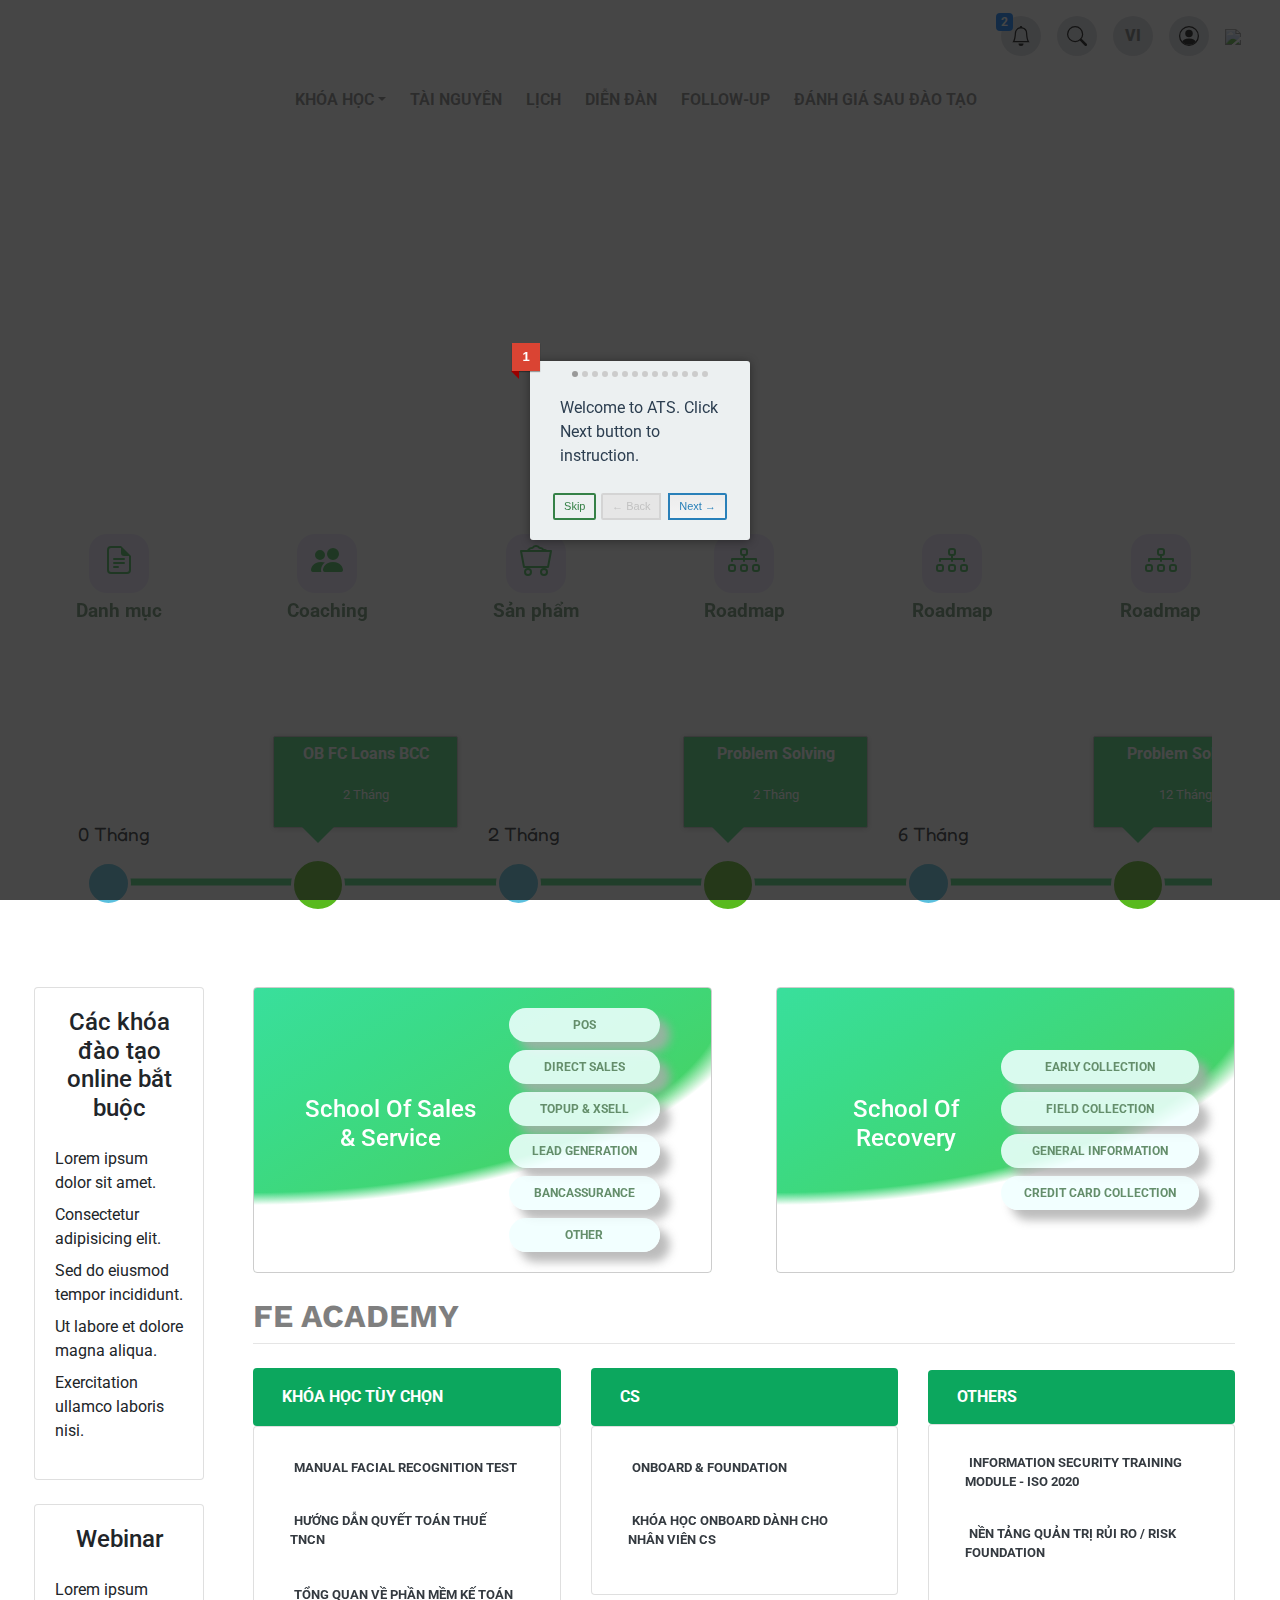
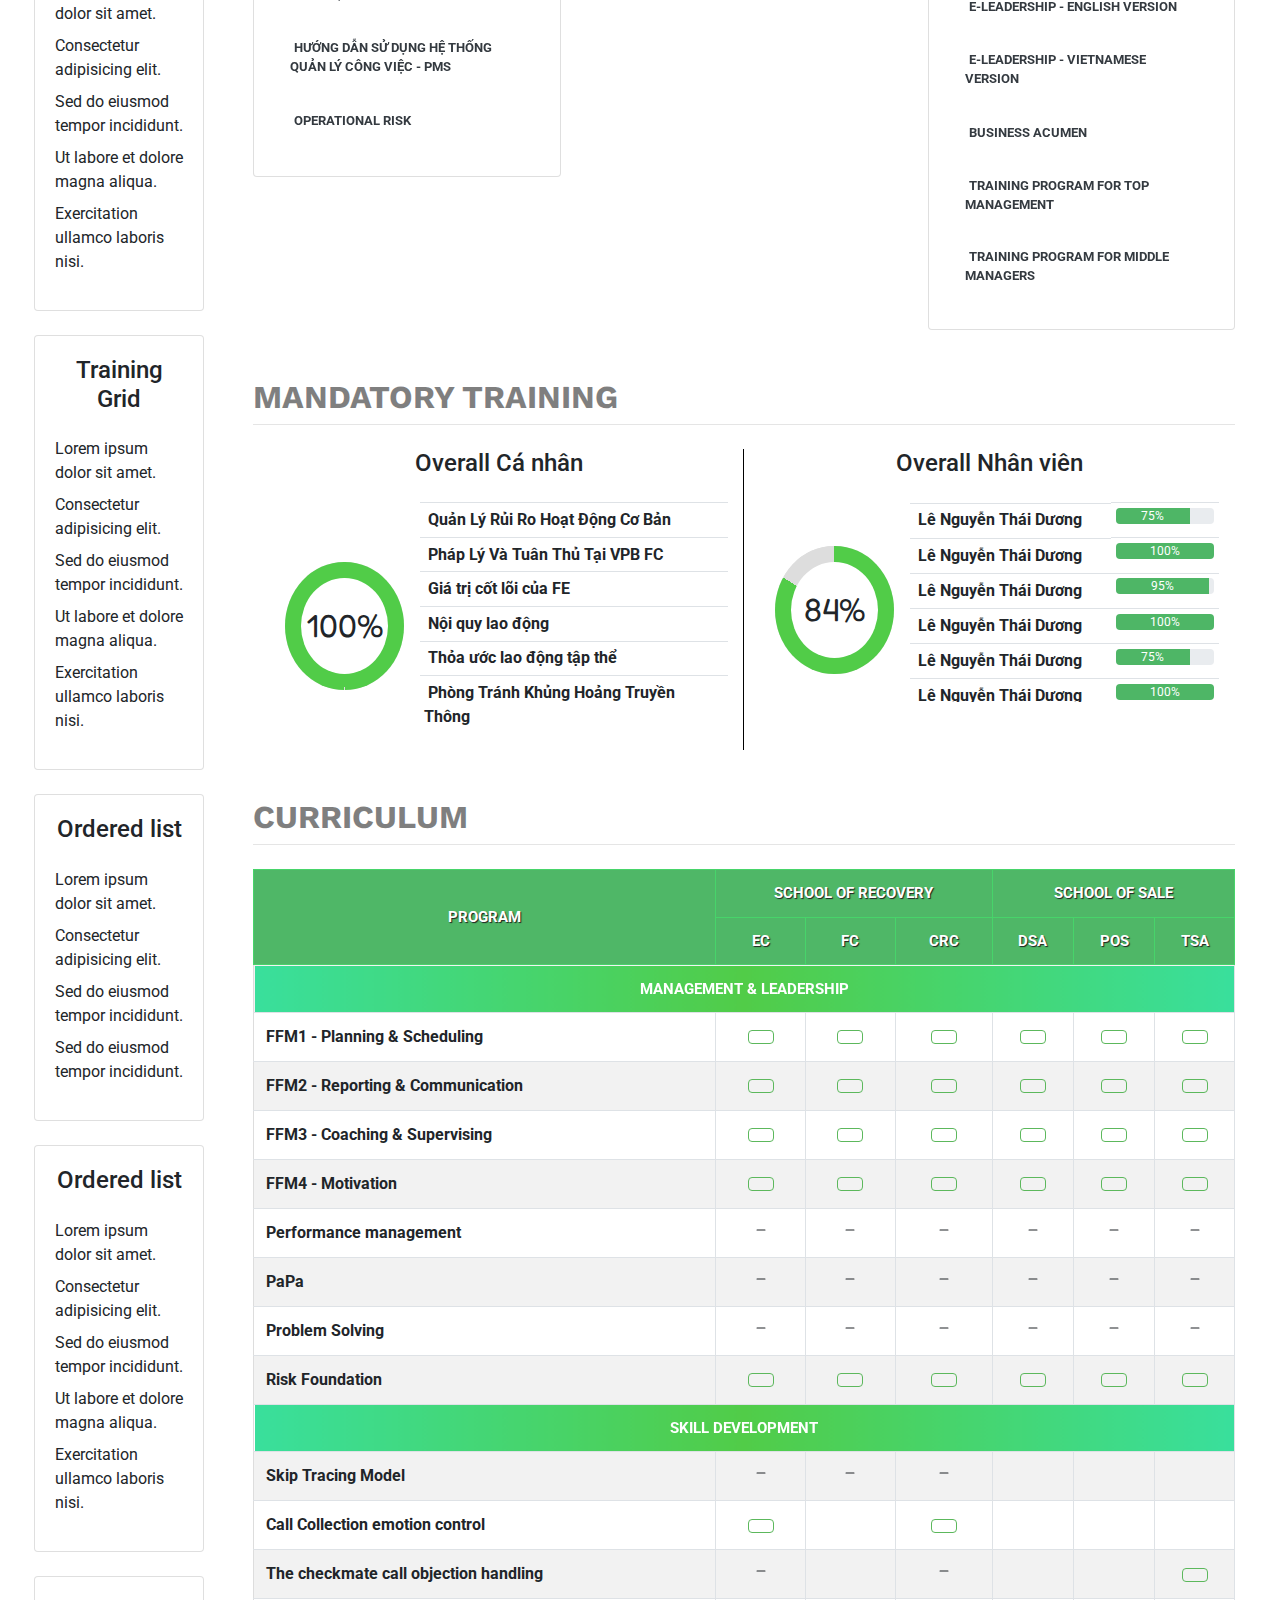
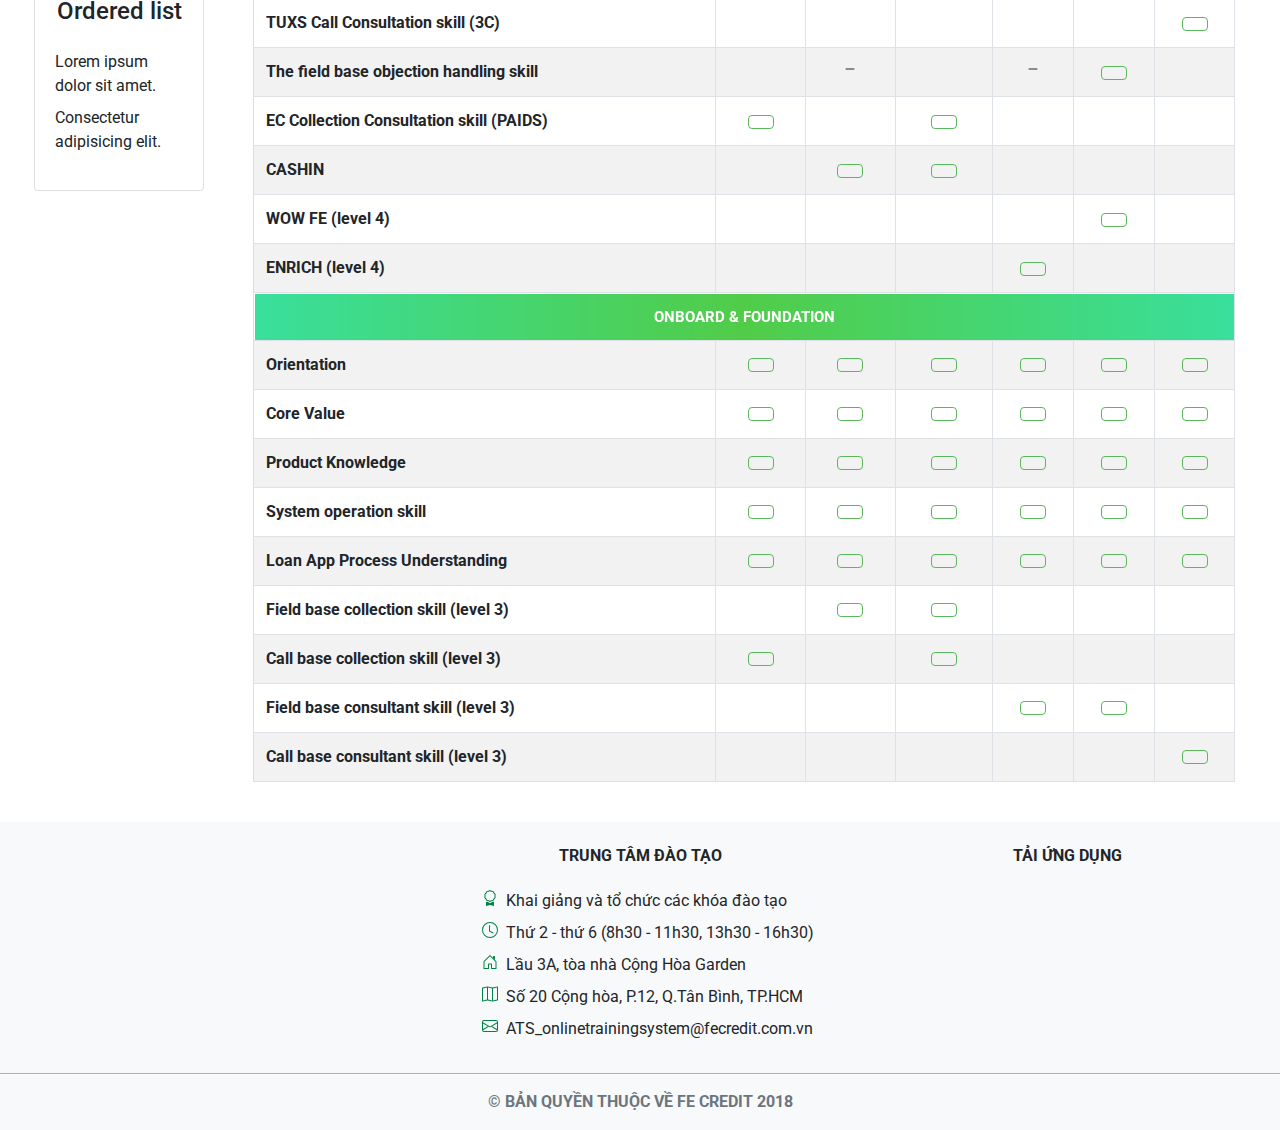
==== commit 99917430: "fix js" ====
--- a/index.html
+++ b/index.html
@@ -633,7 +633,7 @@
     <!-- ↓ BLOCK ROADMAP ↓ -->
     <div class="container-fluid roadmap">
         <div class="row" id="intro-step-7">
-            <div class="col-md-10 offset-md-1 mb-4 timeline-z-index">
+            <div class="col-md-11 mx-auto mb-4 timeline-z-index">
                 <div class="dragscroll">
                     <ul class="timeline timeline-horizontal">
                         <li class="timeline-item timeline-clock">
@@ -652,7 +652,7 @@
                                 </div>
                             </div>
                         </li>
-                        <li class="timeline-item timeline-clock">
+                        <li class="timeline-item timeline-clock" >
                             <div class="timeline-date">
                                 <span>2 Tháng</span>
                             </div>
